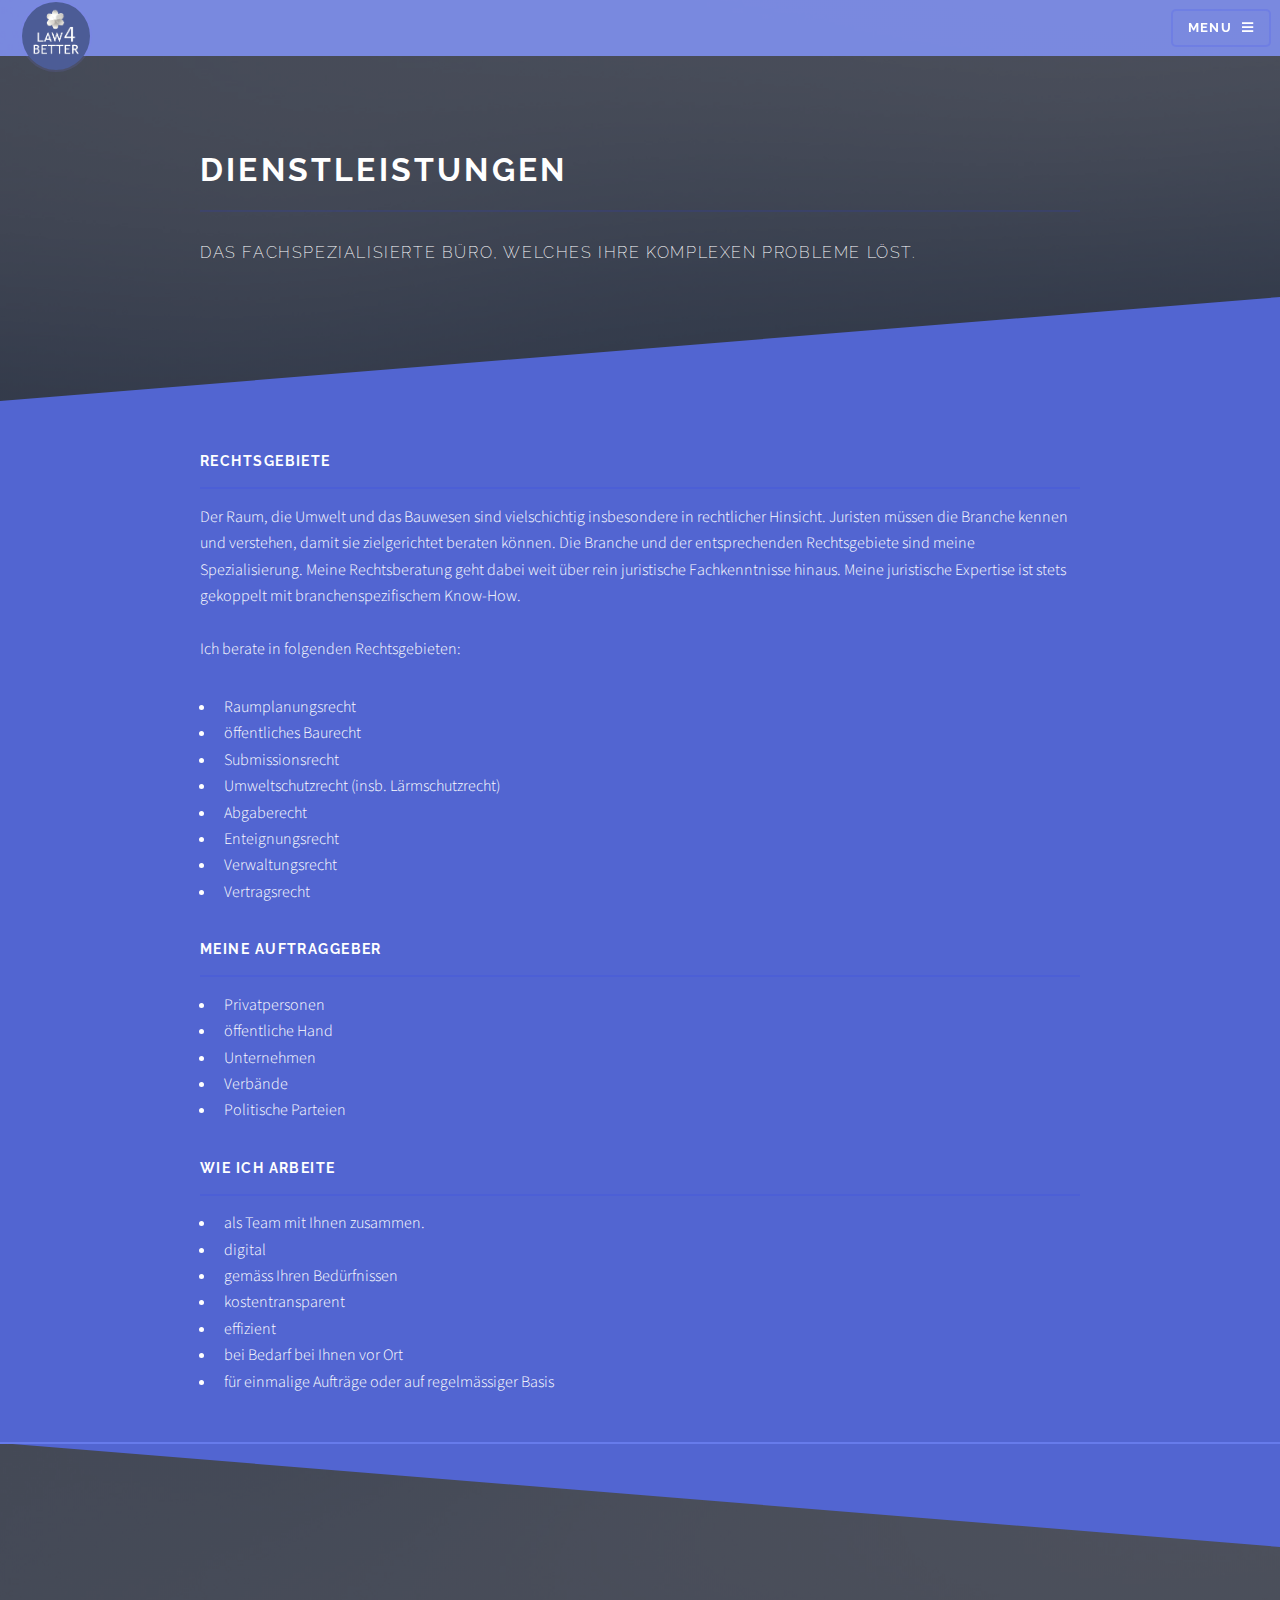
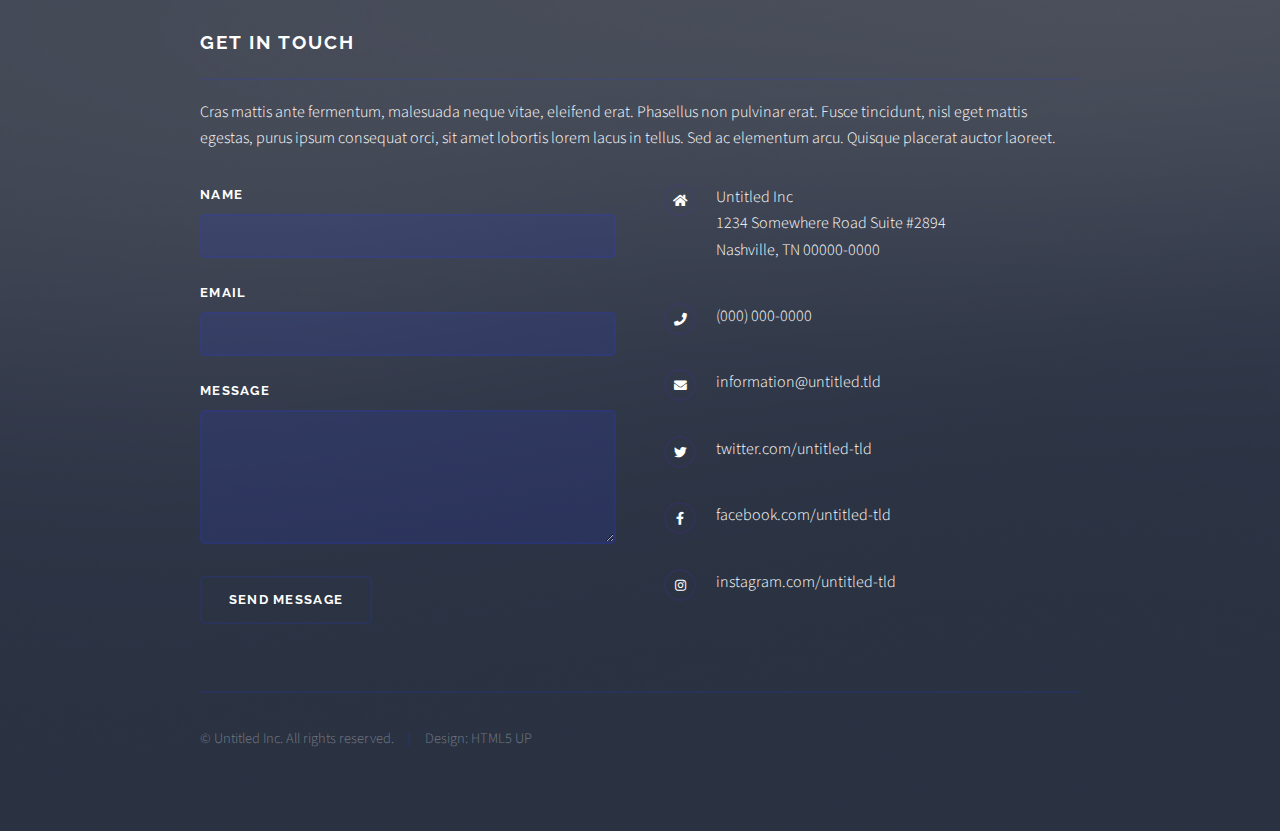
==== dienstleistungen.html @ 0ca08734 "test" ====
<!DOCTYPE HTML>
<!--
	Solid State by HTML5 UP
	html5up.net | @ajlkn
	Free for personal and commercial use under the CCA 3.0 license (html5up.net/license)
-->
<html>
	<head>
		<title>Dienstleistungen</title>
		<meta charset="utf-8" />
		<meta name="viewport" content="width=device-width, initial-scale=1, user-scalable=no" />
		<link rel="stylesheet" href="assets/css/main.css" />
		<noscript><link rel="stylesheet" href="assets/css/noscript.css" /></noscript>
	</head>
	<body class="is-preload">

		<!-- Page Wrapper -->
			<div id="page-wrapper">

				<!-- Header -->
					<header id="header">
						<div class="inner">
							<a href="index.html" class="logo">
							<span class="logo"> <img class="logo__img" src="images/better_logo.png" alt="this is your image"><span/>
							</a>
						</div>
				
						<nav>
							<a href="#menu">Menu</a>
						</nav>
					</header>

				<!-- Menu -->
					<nav id="menu">
						<div class="inner">
							<h2>Menu</h2>
							<ul class="links">
								<li><a href="index.html">Home</a></li>
								<li><a href="dienstleistungen.html">Dienstleistungen</a></li>
								<li><a href="uebermich.html">Über mich</a></li>
								<li><a href="kontakt.html">Kontakt</a></li>
							</ul>
							<a href="#" class="close">Close</a>
						</div>
					</nav>

				<!-- Wrapper -->
					<section id="wrapper">
						<header>
							<div class="inner">
								<h2>Dienstleistungen</h2>
								<p>Das fachspezialisierte Büro, welches Ihre komplexen Probleme löst.</p>
							</div>
						</header>

						<!-- Content -->
							<div class="wrapper">
								<div class="inner">

									<h3 class="major">Rechtsgebiete</h3>
									<p>Der Raum, die Umwelt und das Bauwesen sind vielschichtig insbesondere in rechtlicher Hinsicht. Juristen müssen die Branche kennen und verstehen, damit sie zielgerichtet beraten können. Die Branche und der entsprechenden Rechtsgebiete sind meine Spezialisierung. Meine Rechtsberatung geht dabei weit über rein juristische Fachkenntnisse hinaus. Meine juristische Expertise ist stets gekoppelt mit branchenspezifischem Know-How. 
										<br /><br />Ich berate in folgenden Rechtsgebieten:
									<ul>
										<li>Raumplanungsrecht</li>
										<li>öffentliches Baurecht</li>
										<li>Submissionsrecht</li>
										<li>Umweltschutzrecht (insb. Lärmschutzrecht)</li>
										<li>Abgaberecht</li>
										<li>Enteignungsrecht</li>
										<li>Verwaltungsrecht</li>
										<li>Vertragsrecht</li>
									</ul>
									<h3 class="major">Meine Auftraggeber</h3>
									<ul>
										<li>Privatpersonen</li>
										<li>öffentliche Hand</li>
										<li>Unternehmen</li>
										<li>Verbände</li>
										<li>Politische Parteien</li>
									</ul>
									<h3 class="major">Wie ich arbeite</h3>
									
									<ul>
										<li>als Team mit Ihnen zusammen.</li>
										<li>digital</li>
										<li>gemäss Ihren Bedürfnissen</li>
										<li>kostentransparent</li>
										<li>effizient</li>
										<li>bei Bedarf bei Ihnen vor Ort</li>
										<li>für einmalige Aufträge oder auf regelmässiger Basis</li>
									</ul>
									

								</div>
							</div>

					</section>

				<!-- Footer -->
					<section id="footer">
						<div class="inner">
							<h2 class="major">Get in touch</h2>
							<p>Cras mattis ante fermentum, malesuada neque vitae, eleifend erat. Phasellus non pulvinar erat. Fusce tincidunt, nisl eget mattis egestas, purus ipsum consequat orci, sit amet lobortis lorem lacus in tellus. Sed ac elementum arcu. Quisque placerat auctor laoreet.</p>
							<form method="post" action="#">
								<div class="fields">
									<div class="field">
										<label for="name">Name</label>
										<input type="text" name="name" id="name" />
									</div>
									<div class="field">
										<label for="email">Email</label>
										<input type="email" name="email" id="email" />
									</div>
									<div class="field">
										<label for="message">Message</label>
										<textarea name="message" id="message" rows="4"></textarea>
									</div>
								</div>
								<ul class="actions">
									<li><input type="submit" value="Send Message" /></li>
								</ul>
							</form>
							<ul class="contact">
								<li class="icon solid fa-home">
									Untitled Inc<br />
									1234 Somewhere Road Suite #2894<br />
									Nashville, TN 00000-0000
								</li>
								<li class="icon solid fa-phone">(000) 000-0000</li>
								<li class="icon solid fa-envelope"><a href="#">information@untitled.tld</a></li>
								<li class="icon brands fa-twitter"><a href="#">twitter.com/untitled-tld</a></li>
								<li class="icon brands fa-facebook-f"><a href="#">facebook.com/untitled-tld</a></li>
								<li class="icon brands fa-instagram"><a href="#">instagram.com/untitled-tld</a></li>
							</ul>
							<ul class="copyright">
								<li>&copy; Untitled Inc. All rights reserved.</li><li>Design: <a href="http://html5up.net">HTML5 UP</a></li>
							</ul>
						</div>
					</section>

			</div>

		<!-- Scripts -->
			<script src="assets/js/jquery.min.js"></script>
			<script src="assets/js/jquery.scrollex.min.js"></script>
			<script src="assets/js/browser.min.js"></script>
			<script src="assets/js/breakpoints.min.js"></script>
			<script src="assets/js/util.js"></script>
			<script src="assets/js/main.js"></script>

	</body>
</html>
---- assets/css/main.css ----
@import url(fontawesome-all.min.css);
@import url("https://fonts.googleapis.com/css?family=Raleway:200,700|Source+Sans+Pro:300,600,300italic,600italic");

/*
	Solid State by HTML5 UP
	html5up.net | @ajlkn
	Free for personal and commercial use under the CCA 3.0 license (html5up.net/license)
*/

html, body, div, span, applet, object,
iframe, h1, h2, h3, h4, h5, h6, p, blockquote,
pre, a, abbr, acronym, address, big, cite,
code, del, dfn, em, img, ins, kbd, q, s, samp,
small, strike, strong, sub, sup, tt, var, b,
u, i, center, dl, dt, dd, ol, ul, li, fieldset,
form, label, legend, table, caption, tbody,
tfoot, thead, tr, th, td, article, aside,
canvas, details, embed, figure, figcaption,
footer, header, hgroup, menu, nav, output, ruby,
section, summary, time, mark, audio, video {
	margin: 0;
	padding: 0;
	border: 0;
	font-size: 100%;
	font: inherit;
	vertical-align: baseline;}

article, aside, details, figcaption, figure,
footer, header, hgroup, menu, nav, section {
	display: block;}

body {
	line-height: 1;
}

ol, ul {
	list-style: none;
}

blockquote, q {
	quotes: none;
}

	blockquote:before, blockquote:after, q:before, q:after {
		content: '';
		content: none;
	}

table {
	border-collapse: collapse;
	border-spacing: 0;
}

body {
	-webkit-text-size-adjust: none;
}

mark {
	background-color: transparent;
	color: inherit;
}

input::-moz-focus-inner {
	border: 0;
	padding: 0;
}

input, select, textarea {
	-moz-appearance: none;
	-webkit-appearance: none;
	-ms-appearance: none;
	appearance: none;
}

/* Basic */

	@-ms-viewport {
		width: device-width;
	}

	body {
		-ms-overflow-style: scrollbar;
	}

	@media screen and (max-width: 480px) {

		html, body {
			min-width: 320px;
		}

	}

	html {
		box-sizing: border-box;
	}

	*, *:before, *:after {
		box-sizing: inherit;
	}

	body {
		background-color: #677beb;
		background-image: linear-gradient(to top, rgba(115, 134, 241, 0.8), rgba(132, 148, 241, 0.8)), url("../../images/background1.jpg");
		background-size: auto,
 cover;
		background-attachment: fixed,
 fixed;
		background-position: center,
 center;
	}

		body.is-preload *, body.is-preload *:before, body.is-preload *:after {
			-moz-animation: none !important;
			-webkit-animation: none !important;
			-ms-animation: none !important;
			animation: none !important;
			-moz-transition: none !important;
			-webkit-transition: none !important;
			-ms-transition: none !important;
			transition: none !important;
		}

/* Type */

	body, input, select, textarea {
		color: #ffffff;
		font-family: "Source Sans Pro", Helvetica, sans-serif;
		font-size: 16.5pt;
		font-weight: 300;
		line-height: 1.65;
	}

		@media screen and (max-width: 1680px) {

			body, input, select, textarea {
				font-size: 13pt;
			}

		}

		@media screen and (max-width: 1280px) {

			body, input, select, textarea {
				font-size: 12pt;
			}

		}

		@media screen and (max-width: 980px) {

			body, input, select, textarea {
				font-size: 12pt;
			}

		}

		@media screen and (max-width: 736px) {

			body, input, select, textarea {
				font-size: 12pt;
			}

		}

		@media screen and (max-width: 480px) {

			body, input, select, textarea {
				font-size: 12pt;
			}

		}

	a {
		-moz-transition: color 0.2s ease-in-out, border-bottom-color 0.2s ease-in-out;
		-webkit-transition: color 0.2s ease-in-out, border-bottom-color 0.2s ease-in-out;
		-ms-transition: color 0.2s ease-in-out, border-bottom-color 0.2s ease-in-out;
		transition: color 0.2s ease-in-out, border-bottom-color 0.2s ease-in-out;
		border-bottom: dotted 1px (rgba(155, 161, 245, 0.125));
		color: #ffffff;
		text-decoration: none;
	}

		a:hover {
			border-bottom-color: transparent;
			color: #ffffff !important;
		}

		a.special:not(.button) {
			text-decoration: none;
			border-bottom: 0;
			display: block;
			font-family: Raleway, Helvetica, sans-serif;
			font-size: 0.8em;
			font-weight: 700;
			letter-spacing: 0.1em;
			margin: 0 0 2em 0;
			text-transform: uppercase;
		}

			a.special:not(.button):before {
				-moz-osx-font-smoothing: grayscale;
				-webkit-font-smoothing: antialiased;
				display: inline-block;
				font-style: normal;
				font-variant: normal;
				text-rendering: auto;
				line-height: 1;
				text-transform: none !important;
				font-family: 'Font Awesome 5 Free';
				font-weight: 900;
			}

			a.special:not(.button):before {
				-moz-transition: background-color 0.2s ease-in-out;
				-webkit-transition: background-color 0.2s ease-in-out;
				-ms-transition: background-color 0.2s ease-in-out;
				transition: background-color 0.2s ease-in-out;
				border-radius: 100%;
				border: solid 2px rgba(37, 52, 253, 0.125);
				content: '\f105';
				display: inline-block;
				font-size: 1.25em;
				height: 2em;
				line-height: 1.75em;
				margin-right: 0.85em;
				text-align: center;
				text-indent: 0.15em;
				vertical-align: middle;
				width: 2em;
			}

			a.special:not(.button):hover:before {
				background-color: rgba(37, 52, 253, 0.125);
			}

			a.special:not(.button):active:before {
				background-color: rgba(255, 255, 255, 0.075);
			}

	strong, b {
		color: #ffffff;
		font-weight: 600;
	}

	em, i {
		font-style: italic;
	}

	p {
		margin: 0 0 2em 0;
	}

	h1, h2, h3, h4, h5, h6 {
		color: #ffffff;
		font-family: Raleway, Helvetica, sans-serif;
		font-weight: 700;
		letter-spacing: 0.1em;
		margin: 0 0 1em 0;
		text-transform: uppercase;
	}

		h1 a, h2 a, h3 a, h4 a, h5 a, h6 a {
			color: inherit;
			text-decoration: none;
			border-bottom: 0;
		}

		h1 span, h2 span, h3 span, h4 span, h5 span, h6 span {
			font-weight: 200;
		}

		h1.major, h2.major, h3.major, h4.major, h5.major, h6.major {
			padding-bottom: 1em;
			border-bottom: solid 2px rgba(37, 52, 253, 0.125);
		}

	h2 {
		font-size: 1.2em;
	}

	h3 {
		font-size: 0.9em;
	}

	h4 {
		font-size: 0.7em;
	}

	h5 {
		font-size: 0.7em;
	}

	h6 {
		font-size: 0.7em;
	}

	@media screen and (max-width: 736px) {

		h2 {
			font-size: 1em;
		}

		h3 {
			font-size: 0.8em;
		}

	}

	sub {
		font-size: 0.8em;
		position: relative;
		top: 0.5em;
	}

	sup {
		font-size: 0.8em;
		position: relative;
		top: -0.5em;
	}

	blockquote {
		border-left: solid 4px rgba(37, 52, 253, 0.125);
		font-style: italic;
		margin: 0 0 2em 0;
		padding: 0.5em 0 0.5em 2em;
	}

	code {
		background: rgba(37, 52, 253, 0.125);
		border-radius: 5px;
		border: solid 2px rgba(37, 52, 253, 0.125);
		font-family: "Courier New", monospace;
		font-size: 0.9em;
		margin: 0 0.25em;
		padding: 0.25em 0.65em;
	}

	pre {
		-webkit-overflow-scrolling: touch;
		font-family: "Courier New", monospace;
		font-size: 0.9em;
		margin: 0 0 2em 0;
	}

		pre code {
			display: block;
			line-height: 1.75em;
			padding: 1em 1.5em;
			overflow-x: auto;
		}

	hr {
		border: 0;
		border-bottom: solid 2px rgba(37, 52, 253, 0.125);
		margin: 2.5em 0;
	}

		hr.major {
			margin: 4em 0;
		}

	.align-left {
		text-align: left;
	}

	.align-center {
		text-align: center;
	}

	.align-right {
		text-align: right;
	}

/* Row */

	.row {
		display: flex;
		flex-wrap: wrap;
		box-sizing: border-box;
		align-items: stretch;
	}

		.row > * {
			box-sizing: border-box;
		}

		.row.gtr-uniform > * > :last-child {
			margin-bottom: 0;
		}

		.row.aln-left {
			justify-content: flex-start;
		}

		.row.aln-center {
			justify-content: center;
		}

		.row.aln-right {
			justify-content: flex-end;
		}

		.row.aln-top {
			align-items: flex-start;
		}

		.row.aln-middle {
			align-items: center;
		}

		.row.aln-bottom {
			align-items: flex-end;
		}

		.row > .imp {
			order: -1;
		}

		.row > .col-1 {
			width: 8.33333%;
		}

		.row > .off-1 {
			margin-left: 8.33333%;
		}

		.row > .col-2 {
			width: 16.66667%;
		}

		.row > .off-2 {
			margin-left: 16.66667%;
		}

		.row > .col-3 {
			width: 25%;
		}

		.row > .off-3 {
			margin-left: 25%;
		}

		.row > .col-4 {
			width: 33.33333%;
		}

		.row > .off-4 {
			margin-left: 33.33333%;
		}

		.row > .col-5 {
			width: 41.66667%;
		}

		.row > .off-5 {
			margin-left: 41.66667%;
		}

		.row > .col-6 {
			width: 50%;
		}

		.row > .off-6 {
			margin-left: 50%;
		}

		.row > .col-7 {
			width: 58.33333%;
		}

		.row > .off-7 {
			margin-left: 58.33333%;
		}

		.row > .col-8 {
			width: 66.66667%;
		}

		.row > .off-8 {
			margin-left: 66.66667%;
		}

		.row > .col-9 {
			width: 75%;
		}

		.row > .off-9 {
			margin-left: 75%;
		}

		.row > .col-10 {
			width: 83.33333%;
		}

		.row > .off-10 {
			margin-left: 83.33333%;
		}

		.row > .col-11 {
			width: 91.66667%;
		}

		.row > .off-11 {
			margin-left: 91.66667%;
		}

		.row > .col-12 {
			width: 100%;
		}

		.row > .off-12 {
			margin-left: 100%;
		}

		.row.gtr-0 {
			margin-top: 0;
			margin-left: 0em;
		}

			.row.gtr-0 > * {
				padding: 0 0 0 0em;
			}

			.row.gtr-0.gtr-uniform {
				margin-top: 0em;
			}

				.row.gtr-0.gtr-uniform > * {
					padding-top: 0em;
				}

		.row.gtr-25 {
			margin-top: 0;
			margin-left: -0.4375em;
		}

			.row.gtr-25 > * {
				padding: 0 0 0 0.4375em;
			}

			.row.gtr-25.gtr-uniform {
				margin-top: -0.4375em;
			}

				.row.gtr-25.gtr-uniform > * {
					padding-top: 0.4375em;
				}

		.row.gtr-50 {
			margin-top: 0;
			margin-left: -0.875em;
		}

			.row.gtr-50 > * {
				padding: 0 0 0 0.875em;
			}

			.row.gtr-50.gtr-uniform {
				margin-top: -0.875em;
			}

				.row.gtr-50.gtr-uniform > * {
					padding-top: 0.875em;
				}

		.row {
			margin-top: 0;
			margin-left: -1.75em;
		}

			.row > * {
				padding: 0 0 0 1.75em;
			}

			.row.gtr-uniform {
				margin-top: -1.75em;
			}

				.row.gtr-uniform > * {
					padding-top: 1.75em;
				}

		.row.gtr-150 {
			margin-top: 0;
			margin-left: -2.625em;
		}

			.row.gtr-150 > * {
				padding: 0 0 0 2.625em;
			}

			.row.gtr-150.gtr-uniform {
				margin-top: -2.625em;
			}

				.row.gtr-150.gtr-uniform > * {
					padding-top: 2.625em;
				}

		.row.gtr-200 {
			margin-top: 0;
			margin-left: -3.5em;
		}

			.row.gtr-200 > * {
				padding: 0 0 0 3.5em;
			}

			.row.gtr-200.gtr-uniform {
				margin-top: -3.5em;
			}

				.row.gtr-200.gtr-uniform > * {
					padding-top: 3.5em;
				}

		@media screen and (max-width: 1680px) {

			.row {
				display: flex;
				flex-wrap: wrap;
				box-sizing: border-box;
				align-items: stretch;
			}

				.row > * {
					box-sizing: border-box;
				}

				.row.gtr-uniform > * > :last-child {
					margin-bottom: 0;
				}

				.row.aln-left {
					justify-content: flex-start;
				}

				.row.aln-center {
					justify-content: center;
				}

				.row.aln-right {
					justify-content: flex-end;
				}

				.row.aln-top {
					align-items: flex-start;
				}

				.row.aln-middle {
					align-items: center;
				}

				.row.aln-bottom {
					align-items: flex-end;
				}

				.row > .imp-xlarge {
					order: -1;
				}

				.row > .col-1-xlarge {
					width: 8.33333%;
				}

				.row > .off-1-xlarge {
					margin-left: 8.33333%;
				}

				.row > .col-2-xlarge {
					width: 16.66667%;
				}

				.row > .off-2-xlarge {
					margin-left: 16.66667%;
				}

				.row > .col-3-xlarge {
					width: 25%;
				}

				.row > .off-3-xlarge {
					margin-left: 25%;
				}

				.row > .col-4-xlarge {
					width: 33.33333%;
				}

				.row > .off-4-xlarge {
					margin-left: 33.33333%;
				}

				.row > .col-5-xlarge {
					width: 41.66667%;
				}

				.row > .off-5-xlarge {
					margin-left: 41.66667%;
				}

				.row > .col-6-xlarge {
					width: 50%;
				}

				.row > .off-6-xlarge {
					margin-left: 50%;
				}

				.row > .col-7-xlarge {
					width: 58.33333%;
				}

				.row > .off-7-xlarge {
					margin-left: 58.33333%;
				}

				.row > .col-8-xlarge {
					width: 66.66667%;
				}

				.row > .off-8-xlarge {
					margin-left: 66.66667%;
				}

				.row > .col-9-xlarge {
					width: 75%;
				}

				.row > .off-9-xlarge {
					margin-left: 75%;
				}

				.row > .col-10-xlarge {
					width: 83.33333%;
				}

				.row > .off-10-xlarge {
					margin-left: 83.33333%;
				}

				.row > .col-11-xlarge {
					width: 91.66667%;
				}

				.row > .off-11-xlarge {
					margin-left: 91.66667%;
				}

				.row > .col-12-xlarge {
					width: 100%;
				}

				.row > .off-12-xlarge {
					margin-left: 100%;
				}

				.row.gtr-0 {
					margin-top: 0;
					margin-left: 0em;
				}

					.row.gtr-0 > * {
						padding: 0 0 0 0em;
					}

					.row.gtr-0.gtr-uniform {
						margin-top: 0em;
					}

						.row.gtr-0.gtr-uniform > * {
							padding-top: 0em;
						}

				.row.gtr-25 {
					margin-top: 0;
					margin-left: -0.4375em;
				}

					.row.gtr-25 > * {
						padding: 0 0 0 0.4375em;
					}

					.row.gtr-25.gtr-uniform {
						margin-top: -0.4375em;
					}

						.row.gtr-25.gtr-uniform > * {
							padding-top: 0.4375em;
						}

				.row.gtr-50 {
					margin-top: 0;
					margin-left: -0.875em;
				}

					.row.gtr-50 > * {
						padding: 0 0 0 0.875em;
					}

					.row.gtr-50.gtr-uniform {
						margin-top: -0.875em;
					}

						.row.gtr-50.gtr-uniform > * {
							padding-top: 0.875em;
						}

				.row {
					margin-top: 0;
					margin-left: -1.75em;
				}

					.row > * {
						padding: 0 0 0 1.75em;
					}

					.row.gtr-uniform {
						margin-top: -1.75em;
					}

						.row.gtr-uniform > * {
							padding-top: 1.75em;
						}

				.row.gtr-150 {
					margin-top: 0;
					margin-left: -2.625em;
				}

					.row.gtr-150 > * {
						padding: 0 0 0 2.625em;
					}

					.row.gtr-150.gtr-uniform {
						margin-top: -2.625em;
					}

						.row.gtr-150.gtr-uniform > * {
							padding-top: 2.625em;
						}

				.row.gtr-200 {
					margin-top: 0;
					margin-left: -3.5em;
				}

					.row.gtr-200 > * {
						padding: 0 0 0 3.5em;
					}

					.row.gtr-200.gtr-uniform {
						margin-top: -3.5em;
					}

						.row.gtr-200.gtr-uniform > * {
							padding-top: 3.5em;
						}

		}

		@media screen and (max-width: 1280px) {

			.row {
				display: flex;
				flex-wrap: wrap;
				box-sizing: border-box;
				align-items: stretch;
			}

				.row > * {
					box-sizing: border-box;
				}

				.row.gtr-uniform > * > :last-child {
					margin-bottom: 0;
				}

				.row.aln-left {
					justify-content: flex-start;
				}

				.row.aln-center {
					justify-content: center;
				}

				.row.aln-right {
					justify-content: flex-end;
				}

				.row.aln-top {
					align-items: flex-start;
				}

				.row.aln-middle {
					align-items: center;
				}

				.row.aln-bottom {
					align-items: flex-end;
				}

				.row > .imp-large {
					order: -1;
				}

				.row > .col-1-large {
					width: 8.33333%;
				}

				.row > .off-1-large {
					margin-left: 8.33333%;
				}

				.row > .col-2-large {
					width: 16.66667%;
				}

				.row > .off-2-large {
					margin-left: 16.66667%;
				}

				.row > .col-3-large {
					width: 25%;
				}

				.row > .off-3-large {
					margin-left: 25%;
				}

				.row > .col-4-large {
					width: 33.33333%;
				}

				.row > .off-4-large {
					margin-left: 33.33333%;
				}

				.row > .col-5-large {
					width: 41.66667%;
				}

				.row > .off-5-large {
					margin-left: 41.66667%;
				}

				.row > .col-6-large {
					width: 50%;
				}

				.row > .off-6-large {
					margin-left: 50%;
				}

				.row > .col-7-large {
					width: 58.33333%;
				}

				.row > .off-7-large {
					margin-left: 58.33333%;
				}

				.row > .col-8-large {
					width: 66.66667%;
				}

				.row > .off-8-large {
					margin-left: 66.66667%;
				}

				.row > .col-9-large {
					width: 75%;
				}

				.row > .off-9-large {
					margin-left: 75%;
				}

				.row > .col-10-large {
					width: 83.33333%;
				}

				.row > .off-10-large {
					margin-left: 83.33333%;
				}

				.row > .col-11-large {
					width: 91.66667%;
				}

				.row > .off-11-large {
					margin-left: 91.66667%;
				}

				.row > .col-12-large {
					width: 100%;
				}

				.row > .off-12-large {
					margin-left: 100%;
				}

				.row.gtr-0 {
					margin-top: 0;
					margin-left: 0em;
				}

					.row.gtr-0 > * {
						padding: 0 0 0 0em;
					}

					.row.gtr-0.gtr-uniform {
						margin-top: 0em;
					}

						.row.gtr-0.gtr-uniform > * {
							padding-top: 0em;
						}

				.row.gtr-25 {
					margin-top: 0;
					margin-left: -0.4375em;
				}

					.row.gtr-25 > * {
						padding: 0 0 0 0.4375em;
					}

					.row.gtr-25.gtr-uniform {
						margin-top: -0.4375em;
					}

						.row.gtr-25.gtr-uniform > * {
							padding-top: 0.4375em;
						}

				.row.gtr-50 {
					margin-top: 0;
					margin-left: -0.875em;
				}

					.row.gtr-50 > * {
						padding: 0 0 0 0.875em;
					}

					.row.gtr-50.gtr-uniform {
						margin-top: -0.875em;
					}

						.row.gtr-50.gtr-uniform > * {
							padding-top: 0.875em;
						}

				.row {
					margin-top: 0;
					margin-left: -1.75em;
				}

					.row > * {
						padding: 0 0 0 1.75em;
					}

					.row.gtr-uniform {
						margin-top: -1.75em;
					}

						.row.gtr-uniform > * {
							padding-top: 1.75em;
						}

				.row.gtr-150 {
					margin-top: 0;
					margin-left: -2.625em;
				}

					.row.gtr-150 > * {
						padding: 0 0 0 2.625em;
					}

					.row.gtr-150.gtr-uniform {
						margin-top: -2.625em;
					}

						.row.gtr-150.gtr-uniform > * {
							padding-top: 2.625em;
						}

				.row.gtr-200 {
					margin-top: 0;
					margin-left: -3.5em;
				}

					.row.gtr-200 > * {
						padding: 0 0 0 3.5em;
					}

					.row.gtr-200.gtr-uniform {
						margin-top: -3.5em;
					}

						.row.gtr-200.gtr-uniform > * {
							padding-top: 3.5em;
						}

		}

		@media screen and (max-width: 980px) {

			.row {
				display: flex;
				flex-wrap: wrap;
				box-sizing: border-box;
				align-items: stretch;
			}

				.row > * {
					box-sizing: border-box;
				}

				.row.gtr-uniform > * > :last-child {
					margin-bottom: 0;
				}

				.row.aln-left {
					justify-content: flex-start;
				}

				.row.aln-center {
					justify-content: center;
				}

				.row.aln-right {
					justify-content: flex-end;
				}

				.row.aln-top {
					align-items: flex-start;
				}

				.row.aln-middle {
					align-items: center;
				}

				.row.aln-bottom {
					align-items: flex-end;
				}

				.row > .imp-medium {
					order: -1;
				}

				.row > .col-1-medium {
					width: 8.33333%;
				}

				.row > .off-1-medium {
					margin-left: 8.33333%;
				}

				.row > .col-2-medium {
					width: 16.66667%;
				}

				.row > .off-2-medium {
					margin-left: 16.66667%;
				}

				.row > .col-3-medium {
					width: 25%;
				}

				.row > .off-3-medium {
					margin-left: 25%;
				}

				.row > .col-4-medium {
					width: 33.33333%;
				}

				.row > .off-4-medium {
					margin-left: 33.33333%;
				}

				.row > .col-5-medium {
					width: 41.66667%;
				}

				.row > .off-5-medium {
					margin-left: 41.66667%;
				}

				.row > .col-6-medium {
					width: 50%;
				}

				.row > .off-6-medium {
					margin-left: 50%;
				}

				.row > .col-7-medium {
					width: 58.33333%;
				}

				.row > .off-7-medium {
					margin-left: 58.33333%;
				}

				.row > .col-8-medium {
					width: 66.66667%;
				}

				.row > .off-8-medium {
					margin-left: 66.66667%;
				}

				.row > .col-9-medium {
					width: 75%;
				}

				.row > .off-9-medium {
					margin-left: 75%;
				}

				.row > .col-10-medium {
					width: 83.33333%;
				}

				.row > .off-10-medium {
					margin-left: 83.33333%;
				}

				.row > .col-11-medium {
					width: 91.66667%;
				}

				.row > .off-11-medium {
					margin-left: 91.66667%;
				}

				.row > .col-12-medium {
					width: 100%;
				}

				.row > .off-12-medium {
					margin-left: 100%;
				}

				.row.gtr-0 {
					margin-top: 0;
					margin-left: 0em;
				}

					.row.gtr-0 > * {
						padding: 0 0 0 0em;
					}

					.row.gtr-0.gtr-uniform {
						margin-top: 0em;
					}

						.row.gtr-0.gtr-uniform > * {
							padding-top: 0em;
						}

				.row.gtr-25 {
					margin-top: 0;
					margin-left: -0.4375em;
				}

					.row.gtr-25 > * {
						padding: 0 0 0 0.4375em;
					}

					.row.gtr-25.gtr-uniform {
						margin-top: -0.4375em;
					}

						.row.gtr-25.gtr-uniform > * {
							padding-top: 0.4375em;
						}

				.row.gtr-50 {
					margin-top: 0;
					margin-left: -0.875em;
				}

					.row.gtr-50 > * {
						padding: 0 0 0 0.875em;
					}

					.row.gtr-50.gtr-uniform {
						margin-top: -0.875em;
					}

						.row.gtr-50.gtr-uniform > * {
							padding-top: 0.875em;
						}

				.row {
					margin-top: 0;
					margin-left: -1.75em;
				}

					.row > * {
						padding: 0 0 0 1.75em;
					}

					.row.gtr-uniform {
						margin-top: -1.75em;
					}

						.row.gtr-uniform > * {
							padding-top: 1.75em;
						}

				.row.gtr-150 {
					margin-top: 0;
					margin-left: -2.625em;
				}

					.row.gtr-150 > * {
						padding: 0 0 0 2.625em;
					}

					.row.gtr-150.gtr-uniform {
						margin-top: -2.625em;
					}

						.row.gtr-150.gtr-uniform > * {
							padding-top: 2.625em;
						}

				.row.gtr-200 {
					margin-top: 0;
					margin-left: -3.5em;
				}

					.row.gtr-200 > * {
						padding: 0 0 0 3.5em;
					}

					.row.gtr-200.gtr-uniform {
						margin-top: -3.5em;
					}

						.row.gtr-200.gtr-uniform > * {
							padding-top: 3.5em;
						}

		}

		@media screen and (max-width: 736px) {

			.row {
				display: flex;
				flex-wrap: wrap;
				box-sizing: border-box;
				align-items: stretch;
			}

				.row > * {
					box-sizing: border-box;
				}

				.row.gtr-uniform > * > :last-child {
					margin-bottom: 0;
				}

				.row.aln-left {
					justify-content: flex-start;
				}

				.row.aln-center {
					justify-content: center;
				}

				.row.aln-right {
					justify-content: flex-end;
				}

				.row.aln-top {
					align-items: flex-start;
				}

				.row.aln-middle {
					align-items: center;
				}

				.row.aln-bottom {
					align-items: flex-end;
				}

				.row > .imp-small {
					order: -1;
				}

				.row > .col-1-small {
					width: 8.33333%;
				}

				.row > .off-1-small {
					margin-left: 8.33333%;
				}

				.row > .col-2-small {
					width: 16.66667%;
				}

				.row > .off-2-small {
					margin-left: 16.66667%;
				}

				.row > .col-3-small {
					width: 25%;
				}

				.row > .off-3-small {
					margin-left: 25%;
				}

				.row > .col-4-small {
					width: 33.33333%;
				}

				.row > .off-4-small {
					margin-left: 33.33333%;
				}

				.row > .col-5-small {
					width: 41.66667%;
				}

				.row > .off-5-small {
					margin-left: 41.66667%;
				}

				.row > .col-6-small {
					width: 50%;
				}

				.row > .off-6-small {
					margin-left: 50%;
				}

				.row > .col-7-small {
					width: 58.33333%;
				}

				.row > .off-7-small {
					margin-left: 58.33333%;
				}

				.row > .col-8-small {
					width: 66.66667%;
				}

				.row > .off-8-small {
					margin-left: 66.66667%;
				}

				.row > .col-9-small {
					width: 75%;
				}

				.row > .off-9-small {
					margin-left: 75%;
				}

				.row > .col-10-small {
					width: 83.33333%;
				}

				.row > .off-10-small {
					margin-left: 83.33333%;
				}

				.row > .col-11-small {
					width: 91.66667%;
				}

				.row > .off-11-small {
					margin-left: 91.66667%;
				}

				.row > .col-12-small {
					width: 100%;
				}

				.row > .off-12-small {
					margin-left: 100%;
				}

				.row.gtr-0 {
					margin-top: 0;
					margin-left: 0em;
				}

					.row.gtr-0 > * {
						padding: 0 0 0 0em;
					}

					.row.gtr-0.gtr-uniform {
						margin-top: 0em;
					}

						.row.gtr-0.gtr-uniform > * {
							padding-top: 0em;
						}

				.row.gtr-25 {
					margin-top: 0;
					margin-left: -0.3125em;
				}

					.row.gtr-25 > * {
						padding: 0 0 0 0.3125em;
					}

					.row.gtr-25.gtr-uniform {
						margin-top: -0.3125em;
					}

						.row.gtr-25.gtr-uniform > * {
							padding-top: 0.3125em;
						}

				.row.gtr-50 {
					margin-top: 0;
					margin-left: -0.625em;
				}

					.row.gtr-50 > * {
						padding: 0 0 0 0.625em;
					}

					.row.gtr-50.gtr-uniform {
						margin-top: -0.625em;
					}

						.row.gtr-50.gtr-uniform > * {
							padding-top: 0.625em;
						}

				.row {
					margin-top: 0;
					margin-left: -1.25em;
				}

					.row > * {
						padding: 0 0 0 1.25em;
					}

					.row.gtr-uniform {
						margin-top: -1.25em;
					}

						.row.gtr-uniform > * {
							padding-top: 1.25em;
						}

				.row.gtr-150 {
					margin-top: 0;
					margin-left: -1.875em;
				}

					.row.gtr-150 > * {
						padding: 0 0 0 1.875em;
					}

					.row.gtr-150.gtr-uniform {
						margin-top: -1.875em;
					}

						.row.gtr-150.gtr-uniform > * {
							padding-top: 1.875em;
						}

				.row.gtr-200 {
					margin-top: 0;
					margin-left: -2.5em;
				}

					.row.gtr-200 > * {
						padding: 0 0 0 2.5em;
					}

					.row.gtr-200.gtr-uniform {
						margin-top: -2.5em;
					}

						.row.gtr-200.gtr-uniform > * {
							padding-top: 2.5em;
						}

		}

		@media screen and (max-width: 480px) {

			.row {
				display: flex;
				flex-wrap: wrap;
				box-sizing: border-box;
				align-items: stretch;
			}

				.row > * {
					box-sizing: border-box;
				}

				.row.gtr-uniform > * > :last-child {
					margin-bottom: 0;
				}

				.row.aln-left {
					justify-content: flex-start;
				}

				.row.aln-center {
					justify-content: center;
				}

				.row.aln-right {
					justify-content: flex-end;
				}

				.row.aln-top {
					align-items: flex-start;
				}

				.row.aln-middle {
					align-items: center;
				}

				.row.aln-bottom {
					align-items: flex-end;
				}

				.row > .imp-xsmall {
					order: -1;
				}

				.row > .col-1-xsmall {
					width: 8.33333%;
				}

				.row > .off-1-xsmall {
					margin-left: 8.33333%;
				}

				.row > .col-2-xsmall {
					width: 16.66667%;
				}

				.row > .off-2-xsmall {
					margin-left: 16.66667%;
				}

				.row > .col-3-xsmall {
					width: 25%;
				}

				.row > .off-3-xsmall {
					margin-left: 25%;
				}

				.row > .col-4-xsmall {
					width: 33.33333%;
				}

				.row > .off-4-xsmall {
					margin-left: 33.33333%;
				}

				.row > .col-5-xsmall {
					width: 41.66667%;
				}

				.row > .off-5-xsmall {
					margin-left: 41.66667%;
				}

				.row > .col-6-xsmall {
					width: 50%;
				}

				.row > .off-6-xsmall {
					margin-left: 50%;
				}

				.row > .col-7-xsmall {
					width: 58.33333%;
				}

				.row > .off-7-xsmall {
					margin-left: 58.33333%;
				}

				.row > .col-8-xsmall {
					width: 66.66667%;
				}

				.row > .off-8-xsmall {
					margin-left: 66.66667%;
				}

				.row > .col-9-xsmall {
					width: 75%;
				}

				.row > .off-9-xsmall {
					margin-left: 75%;
				}

				.row > .col-10-xsmall {
					width: 83.33333%;
				}

				.row > .off-10-xsmall {
					margin-left: 83.33333%;
				}

				.row > .col-11-xsmall {
					width: 91.66667%;
				}

				.row > .off-11-xsmall {
					margin-left: 91.66667%;
				}

				.row > .col-12-xsmall {
					width: 100%;
				}

				.row > .off-12-xsmall {
					margin-left: 100%;
				}

				.row.gtr-0 {
					margin-top: 0;
					margin-left: 0em;
				}

					.row.gtr-0 > * {
						padding: 0 0 0 0em;
					}

					.row.gtr-0.gtr-uniform {
						margin-top: 0em;
					}

						.row.gtr-0.gtr-uniform > * {
							padding-top: 0em;
						}

				.row.gtr-25 {
					margin-top: 0;
					margin-left: -0.3125em;
				}

					.row.gtr-25 > * {
						padding: 0 0 0 0.3125em;
					}

					.row.gtr-25.gtr-uniform {
						margin-top: -0.3125em;
					}

						.row.gtr-25.gtr-uniform > * {
							padding-top: 0.3125em;
						}

				.row.gtr-50 {
					margin-top: 0;
					margin-left: -0.625em;
				}

					.row.gtr-50 > * {
						padding: 0 0 0 0.625em;
					}

					.row.gtr-50.gtr-uniform {
						margin-top: -0.625em;
					}

						.row.gtr-50.gtr-uniform > * {
							padding-top: 0.625em;
						}

				.row {
					margin-top: 0;
					margin-left: -1.25em;
				}

					.row > * {
						padding: 0 0 0 1.25em;
					}

					.row.gtr-uniform {
						margin-top: -1.25em;
					}

						.row.gtr-uniform > * {
							padding-top: 1.25em;
						}

				.row.gtr-150 {
					margin-top: 0;
					margin-left: -1.875em;
				}

					.row.gtr-150 > * {
						padding: 0 0 0 1.875em;
					}

					.row.gtr-150.gtr-uniform {
						margin-top: -1.875em;
					}

						.row.gtr-150.gtr-uniform > * {
							padding-top: 1.875em;
						}

				.row.gtr-200 {
					margin-top: 0;
					margin-left: -2.5em;
				}

					.row.gtr-200 > * {
						padding: 0 0 0 2.5em;
					}

					.row.gtr-200.gtr-uniform {
						margin-top: -2.5em;
					}

						.row.gtr-200.gtr-uniform > * {
							padding-top: 2.5em;
						}

		}

		@media screen and (max-width: 360px) {

			.row {
				display: flex;
				flex-wrap: wrap;
				box-sizing: border-box;
				align-items: stretch;
			}

				.row > * {
					box-sizing: border-box;
				}

				.row.gtr-uniform > * > :last-child {
					margin-bottom: 0;
				}

				.row.aln-left {
					justify-content: flex-start;
				}

				.row.aln-center {
					justify-content: center;
				}

				.row.aln-right {
					justify-content: flex-end;
				}

				.row.aln-top {
					align-items: flex-start;
				}

				.row.aln-middle {
					align-items: center;
				}

				.row.aln-bottom {
					align-items: flex-end;
				}

				.row > .imp-xxsmall {
					order: -1;
				}

				.row > .col-1-xxsmall {
					width: 8.33333%;
				}

				.row > .off-1-xxsmall {
					margin-left: 8.33333%;
				}

				.row > .col-2-xxsmall {
					width: 16.66667%;
				}

				.row > .off-2-xxsmall {
					margin-left: 16.66667%;
				}

				.row > .col-3-xxsmall {
					width: 25%;
				}

				.row > .off-3-xxsmall {
					margin-left: 25%;
				}

				.row > .col-4-xxsmall {
					width: 33.33333%;
				}

				.row > .off-4-xxsmall {
					margin-left: 33.33333%;
				}

				.row > .col-5-xxsmall {
					width: 41.66667%;
				}

				.row > .off-5-xxsmall {
					margin-left: 41.66667%;
				}

				.row > .col-6-xxsmall {
					width: 50%;
				}

				.row > .off-6-xxsmall {
					margin-left: 50%;
				}

				.row > .col-7-xxsmall {
					width: 58.33333%;
				}

				.row > .off-7-xxsmall {
					margin-left: 58.33333%;
				}

				.row > .col-8-xxsmall {
					width: 66.66667%;
				}

				.row > .off-8-xxsmall {
					margin-left: 66.66667%;
				}

				.row > .col-9-xxsmall {
					width: 75%;
				}

				.row > .off-9-xxsmall {
					margin-left: 75%;
				}

				.row > .col-10-xxsmall {
					width: 83.33333%;
				}

				.row > .off-10-xxsmall {
					margin-left: 83.33333%;
				}

				.row > .col-11-xxsmall {
					width: 91.66667%;
				}

				.row > .off-11-xxsmall {
					margin-left: 91.66667%;
				}

				.row > .col-12-xxsmall {
					width: 100%;
				}

				.row > .off-12-xxsmall {
					margin-left: 100%;
				}

				.row.gtr-0 {
					margin-top: 0;
					margin-left: 0em;
				}

					.row.gtr-0 > * {
						padding: 0 0 0 0em;
					}

					.row.gtr-0.gtr-uniform {
						margin-top: 0em;
					}

						.row.gtr-0.gtr-uniform > * {
							padding-top: 0em;
						}

				.row.gtr-25 {
					margin-top: 0;
					margin-left: -0.3125em;
				}

					.row.gtr-25 > * {
						padding: 0 0 0 0.3125em;
					}

					.row.gtr-25.gtr-uniform {
						margin-top: -0.3125em;
					}

						.row.gtr-25.gtr-uniform > * {
							padding-top: 0.3125em;
						}

				.row.gtr-50 {
					margin-top: 0;
					margin-left: -0.625em;
				}

					.row.gtr-50 > * {
						padding: 0 0 0 0.625em;
					}

					.row.gtr-50.gtr-uniform {
						margin-top: -0.625em;
					}

						.row.gtr-50.gtr-uniform > * {
							padding-top: 0.625em;
						}

				.row {
					margin-top: 0;
					margin-left: -1.25em;
				}

					.row > * {
						padding: 0 0 0 1.25em;
					}

					.row.gtr-uniform {
						margin-top: -1.25em;
					}

						.row.gtr-uniform > * {
							padding-top: 1.25em;
						}

				.row.gtr-150 {
					margin-top: 0;
					margin-left: -1.875em;
				}

					.row.gtr-150 > * {
						padding: 0 0 0 1.875em;
					}

					.row.gtr-150.gtr-uniform {
						margin-top: -1.875em;
					}

						.row.gtr-150.gtr-uniform > * {
							padding-top: 1.875em;
						}

				.row.gtr-200 {
					margin-top: 0;
					margin-left: -2.5em;
				}

					.row.gtr-200 > * {
						padding: 0 0 0 2.5em;
					}

					.row.gtr-200.gtr-uniform {
						margin-top: -2.5em;
					}

						.row.gtr-200.gtr-uniform > * {
							padding-top: 2.5em;
						}

		}

/* Section/Article */

	section.special, article.special {
		text-align: center;
	}

/* Form */

	form {
		margin: 0 0 2em 0;
	}

		form > :last-child {
			margin-bottom: 0;
		}

		form > .fields {
			display: -moz-flex;
			display: -webkit-flex;
			display: -ms-flex;
			display: flex;
			-moz-flex-wrap: wrap;
			-webkit-flex-wrap: wrap;
			-ms-flex-wrap: wrap;
			flex-wrap: wrap;
			width: calc(100% + 3em);
			margin: -1.5em 0 2em -1.5em;
		}

			form > .fields > .field {
				-moz-flex-grow: 0;
				-webkit-flex-grow: 0;
				-ms-flex-grow: 0;
				flex-grow: 0;
				-moz-flex-shrink: 0;
				-webkit-flex-shrink: 0;
				-ms-flex-shrink: 0;
				flex-shrink: 0;
				padding: 1.5em 0 0 1.5em;
				width: calc(100% - 1.5em);
			}

				form > .fields > .field.half {
					width: calc(50% - 0.75em);
				}

				form > .fields > .field.third {
					width: calc(100%/3 - 0.5em);
				}

				form > .fields > .field.quarter {
					width: calc(25% - 0.375em);
				}

		@media screen and (max-width: 480px) {

			form > .fields {
				width: calc(100% + 3em);
				margin: -1.5em 0 2em -1.5em;
			}

				form > .fields > .field {
					padding: 1.5em 0 0 1.5em;
					width: calc(100% - 1.5em);
				}

					form > .fields > .field.half {
						width: calc(100% - 1.5em);
					}

					form > .fields > .field.third {
						width: calc(100% - 1.5em);
					}

					form > .fields > .field.quarter {
						width: calc(100% - 1.5em);
					}

		}

	label {
		color: #ffffff;
		display: block;
		font-family: Raleway, Helvetica, sans-serif;
		font-size: 0.8em;
		font-weight: 700;
		letter-spacing: 0.1em;
		margin: 0 0 0.7em 0;
		text-transform: uppercase;
	}

	input[type="text"],
	input[type="password"],
	input[type="email"],
	input[type="tel"],
	select,
	textarea {
		-moz-appearance: none;
		-webkit-appearance: none;
		-ms-appearance: none;
		appearance: none;
		background: rgba(37, 52, 253, 0.125);
		border-radius: 5px;
		border: none;
		border: solid 2px rgba(37, 52, 253, 0.125);
		color: inherit;
		display: block;
		outline: 0;
		padding: 0 1em;
		text-decoration: none;
		width: 100%;
	}

		input[type="text"]:invalid,
		input[type="password"]:invalid,
		input[type="email"]:invalid,
		input[type="tel"]:invalid,
		select:invalid,
		textarea:invalid {
			box-shadow: none;
		}

		input[type="text"]:focus,
		input[type="password"]:focus,
		input[type="email"]:focus,
		input[type="tel"]:focus,
		select:focus,
		textarea:focus {
			border-color: #5b6ba6;
		}

	select {
		background-image: url("data:image/svg+xml;charset=utf8,%3Csvg xmlns='http://www.w3.org/2000/svg' width='40' height='40' preserveAspectRatio='none' viewBox='0 0 40 40'%3E%3Cpath d='M9.4,12.3l10.4,10.4l10.4-10.4c0.2-0.2,0.5-0.4,0.9-0.4c0.3,0,0.6,0.1,0.9,0.4l3.3,3.3c0.2,0.2,0.4,0.5,0.4,0.9 c0,0.4-0.1,0.6-0.4,0.9L20.7,31.9c-0.2,0.2-0.5,0.4-0.9,0.4c-0.3,0-0.6-0.1-0.9-0.4L4.3,17.3c-0.2-0.2-0.4-0.5-0.4-0.9 c0-0.4,0.1-0.6,0.4-0.9l3.3-3.3c0.2-0.2,0.5-0.4,0.9-0.4S9.1,12.1,9.4,12.3z' fill='rgba(37, 52, 253, 0.125)' /%3E%3C/svg%3E");
		background-size: 1.25rem;
		background-repeat: no-repeat;
		background-position: calc(100% - 1rem) center;
		height: 2.75em;
		padding-right: 2.75em;
		text-overflow: ellipsis;
	}

		select option {
			color: #ffffff;
			background: #4d63e2;
		}

		select:focus::-ms-value {
			background-color: transparent;
		}

		select::-ms-expand {
			display: none;
		}

	input[type="text"],
	input[type="password"],
	input[type="email"],
	select {
		height: 2.75em;
	}

	textarea {
		padding: 0.75em 1em;
	}

	input[type="checkbox"],
	input[type="radio"] {
		-moz-appearance: none;
		-webkit-appearance: none;
		-ms-appearance: none;
		appearance: none;
		display: block;
		float: left;
		margin-right: -2em;
		opacity: 0;
		width: 1em;
		z-index: -1;
	}

		input[type="checkbox"] + label,
		input[type="radio"] + label {
			text-decoration: none;
			color: #ffffff;
			cursor: pointer;
			display: inline-block;
			font-size: 1em;
			font-family: "Source Sans Pro", Helvetica, sans-serif;
			text-transform: none;
			letter-spacing: 0;
			font-weight: 300;
			padding-left: 2.4em;
			padding-right: 0.75em;
			position: relative;
		}

			input[type="checkbox"] + label:before,
			input[type="radio"] + label:before {
				-moz-osx-font-smoothing: grayscale;
				-webkit-font-smoothing: antialiased;
				display: inline-block;
				font-style: normal;
				font-variant: normal;
				text-rendering: auto;
				line-height: 1;
				text-transform: none !important;
				font-family: 'Font Awesome 5 Free';
				font-weight: 900;
			}

			input[type="checkbox"] + label:before,
			input[type="radio"] + label:before {
				background: rgba(109, 56, 233, 0.025);
				border-radius: 5px;
				border: solid 2px rgba(79, 49, 247, 0.125);
				content: '';
				display: inline-block;
				font-size: 0.8em;
				height: 2.0625em;
				left: 0;
				line-height: 2.0625em;
				position: absolute;
				text-align: center;
				top: 0;
				width: 2.0625em;
			}

		input[type="checkbox"]:checked + label:before,
		input[type="radio"]:checked + label:before {
			background: #ffffff;
			border-color: #ffffff;
			content: '\f00c';
			color: #0e29c2;
		}

		input[type="checkbox"]:focus + label:before,
		input[type="radio"]:focus + label:before {
			border-color: #4c5c96;
		}

	input[type="checkbox"] + label:before {
		border-radius: 5px;
	}

	input[type="radio"] + label:before {
		border-radius: 100%;
	}

	::-webkit-input-placeholder {
		color: rgba(91, 52, 231, 0.35) !important;
		opacity: 1.0;
	}

	:-moz-placeholder {
		color: rgba(48, 51, 235, 0.35) !important;
		opacity: 1.0;
	}

	::-moz-placeholder {
		color: rgba(74, 57, 235, 0.35) !important;
		opacity: 1.0;
	}

	:-ms-input-placeholder {
		color: rgba(36, 49, 221, 0.35) !important;
		opacity: 1.0;
	}

/* Box */

	.box {
		border-radius: 5px;
		border: solid 2px rgba(50, 36, 250, 0.125);
		margin-bottom: 2em;
		padding: 1.5em;
	}

		.box > :last-child,
		.box > :last-child > :last-child,
		.box > :last-child > :last-child > :last-child {
			margin-bottom: 0;
		}

		.box.alt {
			border: 0;
			border-radius: 0;
			padding: 0;
		}

/* Icon */

	.icon {
		text-decoration: none;
		border-bottom: none;
		position: relative;
	}

		.icon:before {
			-moz-osx-font-smoothing: grayscale;
			-webkit-font-smoothing: antialiased;
			display: inline-block;
			font-style: normal;
			font-variant: normal;
			text-rendering: auto;
			line-height: 1;
			text-transform: none !important;
			font-family: 'Font Awesome 5 Free';
			font-weight: 400;
		}

		.icon > .label {
			display: none;
		}

		.icon:before {
			line-height: inherit;
		}

		.icon.solid:before {
			font-weight: 900;
		}

		.icon.brands:before {
			font-family: 'Font Awesome 5 Brands';
		}

/* Image */

	.image {
		border-radius: 5px;
		border: 0;
		display: inline-block;
		position: relative;
	}

		.image img {
			border-radius: 5px;
			display: block;
		}

		.image.left, .image.right {
			max-width: 40%;
		}

			.image.left img, .image.right img {
				width: 100%;
			}

		.image.left {
			float: left;
			padding: 0 1.5em 1em 0;
			top: 0.25em;
		}

		.image.right {
			float: right;
			padding: 0 0 1em 1.5em;
			top: 0.25em;
		}

		.image.fit {
			display: block;
			margin: 0 0 2em 0;
			width: 100%;
		}

			.image.fit img {
				width: 100%;
			}

		.image.main {
			display: block;
			margin: 0 0 3em 0;
			width: 100%;
		}

			.image.main img {
				width: 100%;
			}

/* List */

	ol {
		list-style: decimal;
		margin: 0 0 2em 0;
		padding-left: 1.25em;
	}

		ol li {
			padding-left: 0.25em;
		}

	ul {
		list-style: disc;
		margin: 0 0 2em 0;
		padding-left: 1em;
	}

		ul li {
			padding-left: 0.5em;
		}

		ul.alt {
			list-style: none;
			padding-left: 0;
		}

			ul.alt li {
				border-top: solid 1px rgba(37, 52, 253, 0.125);
				padding: 0.5em 0;
			}

				ul.alt li:first-child {
					border-top: 0;
					padding-top: 0;
				}

	dl {
		margin: 0 0 2em 0;
	}

		dl dt {
			display: block;
			font-weight: 600;
			margin: 0 0 1em 0;
		}

		dl dd {
			margin-left: 2em;
		}

/* Actions */

	ul.actions {
		display: -moz-flex;
		display: -webkit-flex;
		display: -ms-flex;
		display: flex;
		cursor: default;
		list-style: none;
		margin-left: -1em;
		padding-left: 0;
	}

		ul.actions li {
			padding: 0 0 0 1em;
			vertical-align: middle;
		}

		ul.actions.special {
			-moz-justify-content: center;
			-webkit-justify-content: center;
			-ms-justify-content: center;
			justify-content: center;
			width: 100%;
			margin-left: 0;
		}

			ul.actions.special li:first-child {
				padding-left: 0;
			}

		ul.actions.stacked {
			-moz-flex-direction: column;
			-webkit-flex-direction: column;
			-ms-flex-direction: column;
			flex-direction: column;
			margin-left: 0;
		}

			ul.actions.stacked li {
				padding: 1.3em 0 0 0;
			}

				ul.actions.stacked li:first-child {
					padding-top: 0;
				}

		ul.actions.fit {
			width: calc(100% + 1em);
		}

			ul.actions.fit li {
				-moz-flex-grow: 1;
				-webkit-flex-grow: 1;
				-ms-flex-grow: 1;
				flex-grow: 1;
				-moz-flex-shrink: 1;
				-webkit-flex-shrink: 1;
				-ms-flex-shrink: 1;
				flex-shrink: 1;
				width: 100%;
			}

				ul.actions.fit li > * {
					width: 100%;
				}

			ul.actions.fit.stacked {
				width: 100%;
			}

		@media screen and (max-width: 480px) {

			ul.actions:not(.fixed) {
				-moz-flex-direction: column;
				-webkit-flex-direction: column;
				-ms-flex-direction: column;
				flex-direction: column;
				margin-left: 0;
				width: 100% !important;
			}

				ul.actions:not(.fixed) li {
					-moz-flex-grow: 1;
					-webkit-flex-grow: 1;
					-ms-flex-grow: 1;
					flex-grow: 1;
					-moz-flex-shrink: 1;
					-webkit-flex-shrink: 1;
					-ms-flex-shrink: 1;
					flex-shrink: 1;
					padding: 1em 0 0 0;
					text-align: center;
					width: 100%;
				}

					ul.actions:not(.fixed) li > * {
						width: 100%;
					}

					ul.actions:not(.fixed) li:first-child {
						padding-top: 0;
					}

					ul.actions:not(.fixed) li input[type="submit"],
					ul.actions:not(.fixed) li input[type="reset"],
					ul.actions:not(.fixed) li input[type="button"],
					ul.actions:not(.fixed) li button,
					ul.actions:not(.fixed) li .button {
						width: 100%;
					}

						ul.actions:not(.fixed) li input[type="submit"].icon:before,
						ul.actions:not(.fixed) li input[type="reset"].icon:before,
						ul.actions:not(.fixed) li input[type="button"].icon:before,
						ul.actions:not(.fixed) li button.icon:before,
						ul.actions:not(.fixed) li .button.icon:before {
							margin-left: -0.5rem;
						}

		}

/* Icons */

	ul.icons {
		cursor: default;
		list-style: none;
		padding-left: 0;
	}

		ul.icons li {
			display: inline-block;
			padding: 0 1em 0 0;
		}

			ul.icons li:last-child {
				padding-right: 0;
			}

			ul.icons li .icon:before {
				font-size: 1.25em;
			}

/* Contact */

	ul.contact {
		list-style: none;
		padding: 0;
	}

		ul.contact li {
			text-decoration: none;
			margin: 2.5em 0 0 0;
			padding: 0 0 0 3.25em;
			position: relative;
		}

			ul.contact li:before {
				-moz-osx-font-smoothing: grayscale;
				-webkit-font-smoothing: antialiased;
				display: inline-block;
				font-style: normal;
				font-variant: normal;
				text-rendering: auto;
				line-height: 1;
				text-transform: none !important;
				font-family: 'Font Awesome 5 Free';
				font-weight: 400;
			}

			ul.contact li:before {
				border-radius: 100%;
				border: solid 2px rgba(99, 37, 214, 0.125);
				display: inline-block;
				font-size: 0.8em;
				height: 2.5em;
				left: 0;
				line-height: 2.35em;
				position: absolute;
				text-align: center;
				top: 0;
				width: 2.5em;
			}

			ul.contact li:first-child {
				margin-top: 0;
			}

		@media screen and (max-width: 736px) {

			ul.contact li {
				margin: 1.5em 0 0 0;
			}

		}

/* Pagination */

	ul.pagination {
		cursor: default;
		list-style: none;
		padding-left: 0;
	}

		ul.pagination li {
			display: inline-block;
			padding-left: 0;
			vertical-align: middle;
		}

			ul.pagination li > .page {
				-moz-transition: background-color 0.2s ease-in-out, color 0.2s ease-in-out;
				-webkit-transition: background-color 0.2s ease-in-out, color 0.2s ease-in-out;
				-ms-transition: background-color 0.2s ease-in-out, color 0.2s ease-in-out;
				transition: background-color 0.2s ease-in-out, color 0.2s ease-in-out;
				border-bottom: 0;
				border-radius: 5px;
				display: inline-block;
				height: 1.5em;
				line-height: 1.5em;
				margin: 0 0.125em;
				min-width: 1.5em;
				padding: 0 0.5em;
				text-align: center;
			}

				ul.pagination li > .page:hover {
					background-color: rgba(79, 47, 221, 0.025);
				}

				ul.pagination li > .page.active {
					background-color: #2551f0;
				}

			ul.pagination li:first-child {
				padding-right: 0.75em;
			}

			ul.pagination li:last-child {
				padding-left: 0.75em;
			}

		@media screen and (max-width: 480px) {

			ul.pagination li:nth-child(n+2):nth-last-child(n+2) {
				display: none;
			}

			ul.pagination li .button {
				width: 100%;
			}

			ul.pagination li:first-child {
				width: calc(50% - 2px);
				text-align: left;
				padding-right: 0.325em;
			}

			ul.pagination li:last-child {
				width: calc(50% - 2px);
				text-align: right;
				padding-left: 0.325em;
			}

		}

/* Table */

	.table-wrapper {
		-webkit-overflow-scrolling: touch;
		overflow-x: auto;
	}

	table {
		margin: 0 0 2em 0;
		width: 100%;
	}

		table tbody tr {
			border: solid 1px rgba(37, 52, 253, 0.125);
			border-left: 0;
			border-right: 0;
		}

			table tbody tr:nth-child(2n + 1) {
				background-color: rgba(37, 52, 253, 0.125);
			}

		table td {
			padding: 0.75em 0.75em;
		}

		table th {
			color: #ffffff;
			font-size: 0.9em;
			font-weight: 600;
			padding: 0 0.75em 0.75em 0.75em;
			text-align: left;
		}

		table thead {
			border-bottom: solid 2px rgba(37, 52, 253, 0.125);
		}

		table tfoot {
			border-top: solid 2px rgba(37, 52, 253, 0.125);
		}

		table.alt {
			border-collapse: separate;
		}

			table.alt tbody tr td {
				border: solid 1px rgba(37, 52, 253, 0.125);
				border-left-width: 0;
				border-top-width: 0;
			}

				table.alt tbody tr td:first-child {
					border-left-width: 1px;
				}

			table.alt tbody tr:first-child td {
				border-top-width: 1px;
			}

			table.alt thead {
				border-bottom: 0;
			}

			table.alt tfoot {
				border-top: 0;
			}

/* Button */

	input[type="submit"],
	input[type="reset"],
	input[type="button"],
	button,
	.button {
		-moz-appearance: none;
		-webkit-appearance: none;
		-ms-appearance: none;
		appearance: none;
		-moz-transition: background-color 0.2s ease-in-out;
		-webkit-transition: background-color 0.2s ease-in-out;
		-ms-transition: background-color 0.2s ease-in-out;
		transition: background-color 0.2s ease-in-out;
		background-color: transparent;
		border-radius: 5px;
		border: 0;
		box-shadow: inset 0 0 0 2px rgba(37, 52, 253, 0.125);
		color: #ffffff !important;
		cursor: pointer;
		display: inline-block;
		font-family: Raleway, Helvetica, sans-serif;
		font-size: 0.8em;
		font-weight: 700;
		height: 3.75em;
		letter-spacing: 0.1em;
		line-height: 3.75em;
		padding: 0 2.25em;
		text-align: center;
		text-decoration: none;
		text-transform: uppercase;
		white-space: nowrap;
	}

		input[type="submit"]:hover,
		input[type="reset"]:hover,
		input[type="button"]:hover,
		button:hover,
		.button:hover {
			background-color: rgba(37, 52, 253, 0.125);
		}

		input[type="submit"]:active,
		input[type="reset"]:active,
		input[type="button"]:active,
		button:active,
		.button:active {
			background-color: rgba(255, 255, 255, 0.075);
		}

		input[type="submit"].icon:before,
		input[type="reset"].icon:before,
		input[type="button"].icon:before,
		button.icon:before,
		.button.icon:before {
			margin-right: 0.5em;
			color: rgba(255, 255, 255, 0.35);
		}

		input[type="submit"].primary,
		input[type="reset"].primary,
		input[type="button"].primary,
		button.primary,
		.button.primary {
			background-color: #4c5c96;
			box-shadow: none;
		}

			input[type="submit"].primary:hover,
			input[type="reset"].primary:hover,
			input[type="button"].primary:hover,
			button.primary:hover,
			.button.primary:hover {
				background-color: #53639e;
			}

			input[type="submit"].primary:active,
			input[type="reset"].primary:active,
			input[type="button"].primary:active,
			button.primary:active,
			.button.primary:active {
				background-color: #45558d;
			}

			input[type="submit"].primary.icon:before,
			input[type="reset"].primary.icon:before,
			input[type="button"].primary.icon:before,
			button.primary.icon:before,
			.button.primary.icon:before {
				color: #7985b0;
			}

		input[type="submit"].fit,
		input[type="reset"].fit,
		input[type="button"].fit,
		button.fit,
		.button.fit {
			width: 100%;
		}

		input[type="submit"].small,
		input[type="reset"].small,
		input[type="button"].small,
		button.small,
		.button.small {
			font-size: 0.6em;
		}

		input[type="submit"].large,
		input[type="reset"].large,
		input[type="button"].large,
		button.large,
		.button.large {
			font-size: 1em;
		}

		input[type="submit"].disabled, input[type="submit"]:disabled,
		input[type="reset"].disabled,
		input[type="reset"]:disabled,
		input[type="button"].disabled,
		input[type="button"]:disabled,
		button.disabled,
		button:disabled,
		.button.disabled,
		.button:disabled {
			opacity: 0.25;
		}

		@media screen and (max-width: 480px) {

			input[type="submit"],
			input[type="reset"],
			input[type="button"],
			button,
			.button {
				padding: 0;
			}

		}

/* Features */

	.features {
		display: -moz-flex;
		display: -webkit-flex;
		display: -ms-flex;
		display: flex;
		-moz-flex-wrap: wrap;
		-webkit-flex-wrap: wrap;
		-ms-flex-wrap: wrap;
		flex-wrap: wrap;
		margin: 0 0 2em 0;
	}

		.features article {
			padding: 1.75em 1.75em 0.1em 1.75em ;
			background-color: #353849;
			border-radius: 5px;
			margin: 1.5em 3em 1.5em 0;
			width: calc(50% - 1.5em);
		}

			.features article:nth-child(2n) {
				margin-right: 0;
			}

			.features article .image {
				border-radius: 5px 5px 0 0;
				display: block;
				margin-bottom: 1.75em;
				margin-left: -1.75em;
				margin-top: -1.75em;
				position: relative;
				width: calc(100% + 3.5em);
			}

				.features article .image img {
					border-radius: 5px 5px 0 0;
					width: 100%;
				}

		@media screen and (max-width: 980px) {

			.features article {
				margin: 1em 2em 1em 0;
				width: calc(50% - 1em);
			}

		}

		@media screen and (max-width: 736px) {

			.features article {
				padding: 1.5em 1.5em 0.1em 1.5em ;
				margin: 0.875em 1.75em 0.875em 0;
				width: calc(50% - 0.875em - 1px);
			}

				.features article .image {
					margin-bottom: 1.5em;
					margin-left: -1.5em;
					margin-top: -1.5em;
					width: calc(100% + 3em);
				}

		}

		@media screen and (max-width: 480px) {

			.features {
				display: block;
			}

				.features article {
					width: 100%;
					margin: 0 0 2em 0 !important;
				}

		}

/* Header */

	#header {
		-moz-transition: background-color 0.2s ease-in-out;
		-webkit-transition: background-color 0.2s ease-in-out;
		-ms-transition: background-color 0.2s ease-in-out;
		transition: background-color 0.2s ease-in-out;
		background-color: rgba(124, 140, 231, 0.95);
		height: 3.5em;
		left: 0;
		line-height: 3.5em;
		padding: 0 1.25em;
		position: fixed;
		top: 0;
		width: 100%;
		z-index: 10000;
	}

		#header h1 {
			-moz-transition: opacity 0.2s ease-in-out, visibility 0.2s;
			-webkit-transition: opacity 0.2s ease-in-out, visibility 0.2s;
			-ms-transition: opacity 0.2s ease-in-out, visibility 0.2s;
			transition: opacity 0.2s ease-in-out, visibility 0.2s;
			border-bottom: 0;
			font-size: 0.8em;
			margin-bottom: 0;
			opacity: 1;
			visibility: visible;
		}

			#header h1 a {
				border: 0;
			}
			#header .logo {
				-moz-transition: opacity 2s ease, -moz-transform 1s ease;
				-webkit-transition: opacity 2s ease, -webkit-transform 1s ease;
				-ms-transition: opacity 2s ease, -ms-transform 1s ease;
				transition: opacity 2s ease, transform 1s ease;
				-moz-transform: translateY(0);
				-webkit-transform: translateY(0);
				-ms-transform: translateY(0);
				transform: translateY(0);
				opacity: 1;
				margin: 0 0 1.3em 0;
			}
	
				#header .logo__img {
					border-radius: 100%;
					border: solid 2px rgba(126, 128, 253, 0.125);
					cursor: default;
					display: inline-block;
					font-size: 2em;
					height: 2.25em;
					line-height: 2.25em;
					text-align: center;
					width: 2.25em;
	
				}
	
		
			#header nav {
			font-family: Raleway, Helvetica, sans-serif;
			font-size: 0.8em;
			font-weight: 700;
			height: 3em;
			letter-spacing: 0.1em;
			line-height: 3em;
			position: absolute;
			right: 0.7em;
			text-transform: uppercase;
			top: 0.7em;
		}

			#header nav a {
				border: 0;
				display: inline-block;
				padding: 0 1em;
			}

				#header nav a:before {
					float: right;
					margin-left: 0.75em;
				}

				#header nav a[href="#menu"] {
					text-decoration: none;
					-moz-transition: background-color 0.2s ease-in-out;
					-webkit-transition: background-color 0.2s ease-in-out;
					-ms-transition: background-color 0.2s ease-in-out;
					transition: background-color 0.2s ease-in-out;
					border-radius: 5px;
					box-shadow: inset 0 0 0 2px rgba(37, 52, 253, 0.125);
					padding: 0 1.35em;
				}

					#header nav a[href="#menu"]:before {
						-moz-osx-font-smoothing: grayscale;
						-webkit-font-smoothing: antialiased;
						display: inline-block;
						font-style: normal;
						font-variant: normal;
						text-rendering: auto;
						line-height: 1;
						text-transform: none !important;
						font-family: 'Font Awesome 5 Free';
						font-weight: 900;
					}

					#header nav a[href="#menu"]:before {
						content: '\f0c9';
						line-height: inherit;
					}

					#header nav a[href="#menu"]:hover {
						background-color: rgba(37, 52, 253, 0.125);
					}

					#header nav a[href="#menu"]:active {
						background-color: rgba(255, 255, 255, 0.075);
					}

		#header.alt {
			background-color: transparent;
		}

			#header.alt h1 {
				opacity: 0;
				visibility: hidden;
			}

		@media screen and (max-width: 736px) {

			#header {
				height: 2.75em;
				line-height: 2.75em;
			}

				#header nav {
					top: 0;
					right: 0;
					height: inherit;
					line-height: inherit;
				}

					#header nav a {
						height: inherit;
						line-height: inherit;
					}

						#header nav a[href="#menu"] {
							box-shadow: none;
							padding: 0 1em;
							border-radius: 0;
						}

							#header nav a[href="#menu"]:hover, #header nav a[href="#menu"]:active {
								background-color: inherit;
							}

		}

		@media screen and (max-width: 480px) {

			#header nav a[href="#menu"] {
				width: 4em;
				white-space: nowrap;
				text-indent: 4em;
				position: relative;
			}

				#header nav a[href="#menu"]:before {
					width: inherit;
					position: absolute;
					top: 0;
					left: 0;
					text-indent: 0;
					text-align: right;
					margin-left: 0;
					padding-right: 1.25em;
				}

		}

/* Menu */

	#page-wrapper {
		-moz-transition: -moz-filter 0.25s ease;
		-webkit-transition: -webkit-filter 0.25s ease;
		-ms-transition: -ms-filter 0.25s ease;
		transition: filter 0.25s ease;
	}

	#menu {
		-moz-align-items: center;
		-webkit-align-items: center;
		-ms-align-items: center;
		align-items: center;
		display: -moz-flex;
		display: -webkit-flex;
		display: -ms-flex;
		display: flex;
		-moz-justify-content: center;
		-webkit-justify-content: center;
		-ms-justify-content: center;
		justify-content: center;
		pointer-events: none;
		-moz-transition: opacity 0.35s ease, visibility 0.35s;
		-webkit-transition: opacity 0.35s ease, visibility 0.35s;
		-ms-transition: opacity 0.35s ease, visibility 0.35s;
		transition: opacity 0.35s ease, visibility 0.35s;
		-moz-user-select: none;
		-webkit-user-select: none;
		-ms-user-select: none;
		user-select: none;
		-webkit-tap-highlight-color: rgba(83, 56, 240, 0);
		background: rgba(40, 66, 214, 0.8);
		cursor: default;
		height: 100%;
		left: 0;
		opacity: 0;
		position: fixed;
		text-align: center;
		top: 0;
		visibility: hidden;
		width: 100%;
	}

		#menu .inner {
			padding: 2.5em 1.5em 0.5em 1.5em ;
			-moz-transform: translateY(0.5em);
			-webkit-transform: translateY(0.5em);
			-ms-transform: translateY(0.5em);
			transform: translateY(0.5em);
			-moz-transition: opacity 0.35s ease, -moz-transform 0.35s ease;
			-webkit-transition: opacity 0.35s ease, -webkit-transform 0.35s ease;
			-ms-transition: opacity 0.35s ease, -ms-transform 0.35s ease;
			transition: opacity 0.35s ease, transform 0.35s ease;
			-webkit-overflow-scrolling: touch;
			background: #4c5c96;
			border-radius: 5px;
			display: block;
			max-width: 100%;
			opacity: 0;
			position: relative;
			width: 18em;
		}

		#menu h2 {
			border-bottom: solid 2px rgba(37, 52, 253, 0.125);
			padding-bottom: 1em;
		}

		#menu .close {
			background-image: url("images/close.svg");
			background-position: 75% 25%;
			background-repeat: no-repeat;
			background-size: 2em 2em;
			border: 0;
			content: '';
			display: block;
			height: 4em;
			overflow: hidden;
			position: absolute;
			right: 0;
			text-align: center;
			text-indent: 4em;
			top: 0;
			width: 4em;
		}

		#menu .links {
			list-style: none;
			margin-bottom: 1.5em;
			padding: 0;
		}

			#menu .links li {
				padding: 0;
			}

				#menu .links li a {
					border-radius: 5px;
					border: 0;
					display: block;
					font-family: Raleway, Helvetica, sans-serif;
					font-size: 0.8em;
					font-weight: 200;
					letter-spacing: 0.1em;
					line-height: 1.85em;
					padding: 0.75em 0;
					text-transform: uppercase;
				}

					#menu .links li a:hover {
						background: #45558d;
					}

		@media screen and (max-width: 736px) {

			#menu .inner {
				max-height: 100%;
				overflow-y: auto;
				overflow-x: hidden;
			}

				#menu .inner .close {
					background-size: 1.5em 1.5em;
				}

		}

	body.is-menu-visible #page-wrapper {
		-moz-filter: blur(1.5px);
		-webkit-filter: blur(1.5px);
		-ms-filter: blur(1.5px);
		filter: blur(1.5px);
	}

	body.is-menu-visible #menu {
		pointer-events: auto;
		opacity: 1;
		visibility: visible;
	}

		body.is-menu-visible #menu .inner {
			-moz-transform: translateY(0);
			-webkit-transform: translateY(0);
			-ms-transform: translateY(0);
			transform: translateY(0);
			opacity: 1;
		}

/* Banner */

	#banner {
		padding: 10em 0 4.75em 0 ;
	}

		#banner .inner {
			margin: 0 auto;
			width: 55em;
		}

		#banner .logo {
			-moz-transition: opacity 2s ease, -moz-transform 1s ease;
			-webkit-transition: opacity 2s ease, -webkit-transform 1s ease;
			-ms-transition: opacity 2s ease, -ms-transform 1s ease;
			transition: opacity 2s ease, transform 1s ease;
			-moz-transform: translateY(0);
			-webkit-transform: translateY(0);
			-ms-transform: translateY(0);
			transform: translateY(0);
			opacity: 1;
			margin: 0 0 1.3em 0;
		}

			#banner .logo__img {
				border-radius: 100%;
				border: solid 2px rgba(98, 129, 230, 0.125);
				cursor: default;
				display: inline-block;
				font-size: 2em;
				height: 2.25em;
				line-height: 2.25em;
				text-align: center;
				width: 2.25em;

			}

		#banner h2 {
			-moz-transition: opacity 0.5s ease, -moz-transform 0.5s ease, -moz-filter 0.25s ease;
			-webkit-transition: opacity 0.5s ease, -webkit-transform 0.5s ease, -webkit-filter 0.25s ease;
			-ms-transition: opacity 0.5s ease, -ms-transform 0.5s ease, -ms-filter 0.25s ease;
			transition: opacity 0.5s ease, transform 0.5s ease, filter 0.25s ease;
			-moz-transform: translateX(0);
			-webkit-transform: translateX(0);
			-ms-transform: translateX(0);
			transform: translateX(0);
			-moz-transition-delay: 0.65s;
			-webkit-transition-delay: 0.65s;
			-ms-transition-delay: 0.65s;
			transition-delay: 0.65s;
			-moz-filter: blur(0);
			-webkit-filter: blur(0);
			-ms-filter: blur(0);
			filter: blur(0);
			opacity: 1;
			border-bottom: solid 2px rgba(66, 105, 231, 0.125);
			font-size: 2.25em;
			margin-bottom: 0.8em;
			padding-bottom: 0.4em;
		}

		#banner p {
			-moz-transition: opacity 0.5s ease, -moz-transform 0.5s ease, -moz-filter 0.25s ease;
			-webkit-transition: opacity 0.5s ease, -webkit-transform 0.5s ease, -webkit-filter 0.25s ease;
			-ms-transition: opacity 0.5s ease, -ms-transform 0.5s ease, -ms-filter 0.25s ease;
			transition: opacity 0.5s ease, transform 0.5s ease, filter 0.25s ease;
			-moz-transform: translateX(0);
			-webkit-transform: translateX(0);
			-ms-transform: translateX(0);
			transform: translateX(0);
			-moz-transition-delay: 0.8s;
			-webkit-transition-delay: 0.8s;
			-ms-transition-delay: 0.8s;
			transition-delay: 0.8s;
			-moz-filter: blur(0);
			-webkit-filter: blur(0);
			-ms-filter: blur(0);
			filter: blur(0);
			opacity: 1;
			font-family: Raleway, Helvetica, sans-serif;
			font-size: 1em;
			font-weight: 200;
			letter-spacing: 0.1em;
			line-height: 2;
			text-transform: uppercase;
		}

		@media screen and (max-width: 1280px) {

			#banner {
				padding: 7em 0 8.25em 0 ;
				background-color: #6075eb;
				background-image: linear-gradient(to top, rgba(46, 49, 65, 0.8), rgba(46, 49, 65, 0.8)), url("../../images/background1.jpg");
				background-size: auto,
 cover;
				background-position: center,
 center;
				margin-bottom: -6.5em;
			}

		}

		@media screen and (max-width: 980px) {

			#banner {
				padding: 12em 3em 12.375em 3em ;
				margin-bottom: -4.75em;
			}

				#banner .inner {
					width: 100%;
				}

		}

		@media screen and (max-width: 736px) {

			#banner {
				padding: 5em 2em 4.25em 2em ;
				margin-bottom: -2.5em;
			}

				#banner .logo {
					margin: 0 0 1em 0;
				}

					#banner .logo .icon {
						font-size: 1.5em;
					}

				#banner h2 {
					font-size: 1.5em;
				}

				#banner p {
					font-size: 0.8em;
				}

		}

		body.is-preload #banner .logo {
			-moz-transform: translateY(0.5em);
			-webkit-transform: translateY(0.5em);
			-ms-transform: translateY(0.5em);
			transform: translateY(0.5em);
			opacity: 0;
		}

		body.is-preload #banner h2 {
			opacity: 0;
			-moz-transform: translateX(0.25em);
			-webkit-transform: translateX(0.25em);
			-ms-transform: translateX(0.25em);
			transform: translateX(0.25em);
			-moz-filter: blur(2px);
			-webkit-filter: blur(2px);
			-ms-filter: blur(2px);
			filter: blur(2px);
		}

		body.is-preload #banner p {
			opacity: 0;
			-moz-transform: translateX(0.5em);
			-webkit-transform: translateX(0.5em);
			-ms-transform: translateX(0.5em);
			transform: translateX(0.5em);
			-moz-filter: blur(2px);
			-webkit-filter: blur(2px);
			-ms-filter: blur(2px);
			filter: blur(2px);
		}

/* Wrapper */

	#wrapper > header {
		padding: 11em 0 2.25em 0 ;
	}

		#wrapper > header .inner {
			margin: 0 auto;
			width: 55em;
		}

		#wrapper > header h2 {
			border-bottom: solid 2px rgba(37, 52, 253, 0.125);
			font-size: 2em;
			margin-bottom: 0.8em;
			padding-bottom: 0.4em;
		}

		#wrapper > header p {
			font-family: Raleway, Helvetica, sans-serif;
			font-size: 1em;
			font-weight: 200;
			letter-spacing: 0.1em;
			line-height: 2;
			text-transform: uppercase;
		}

	@media screen and (max-width: 1280px) {

		#wrapper > header {
			padding: 9em 0 6.25em 0 ;
			background-color: #3345ac;
			background-image: linear-gradient(to top, rgba(46, 49, 65, 0.8), rgba(46, 49, 65, 0.8)), url("../../images/bg.jpg");
			background-size: auto,
 cover;
			background-position: center,
 0% 30%;
			margin-bottom: -6.5em;
		}

	}

	@media screen and (max-width: 980px) {

		#wrapper > header {
			padding: 11em 3em 7.375em 3em ;
			background-size: auto,
 cover;
			background-position: center,
 0% 0%;
			margin-bottom: -4.75em;
		}

			#wrapper > header .inner {
				width: 100%;
			}

	}

	@media screen and (max-width: 736px) {

		#wrapper > header {
			padding: 6.5em 2em 3em 2em ;
			background-size: auto,
 125%;
			margin-bottom: -2.5em;
		}

			#wrapper > header h2 {
				font-size: 1.25em;
			}

			#wrapper > header p {
				font-size: 0.8em;
			}

	}

	.wrapper {
		background-color: #5265d1;
		margin: 6.5em 0;
		position: relative;
	}

		.wrapper:before, .wrapper:after {
			background-image: url("data:image/svg+xml;charset=utf8,%3Csvg xmlns='http://www.w3.org/2000/svg' width='100' height='100' viewBox='0 0 100 100' preserveAspectRatio='none'%3E%3Cpolygon points='0,100 100,0 100,100' style='fill:%235265d1%3B' /%3E%3C/svg%3E");
		}

		.wrapper:before {
			box-shadow: inset 0 -1px 0 0 #Tenum Management AG
Grammetstrasse 14
4410 Liestal, 0 1px 0 0 #677beb;
		}

		.wrapper:after {
			box-shadow: inset 0 -1px 0 0 #677beb, 0 1px 0 0 #677beb;
		}

		.wrapper:before, .wrapper:after {
			background-repeat: no-repeat;
			background-size: 100% 100%;
			content: '';
			display: block;
			height: 6.5em;
			position: absolute;
			width: 100%;
		}

		.wrapper:before {
			left: 0;
			top: -6.5em;
		}

		.wrapper:after {
			-moz-transform: scaleY(-1);
			-webkit-transform: scaleY(-1);
			-ms-transform: scaleY(-1);
			transform: scaleY(-1);
			bottom: -6.5em;
			left: 0;
		}

		.wrapper.alt:before {
			-moz-transform: scaleX(-1);
			-webkit-transform: scaleX(-1);
			-ms-transform: scaleX(-1);
			transform: scaleX(-1);
		}

		.wrapper.alt:after {
			-moz-transform: scaleY(-1) scaleX(-1);
			-webkit-transform: scaleY(-1) scaleX(-1);
			-ms-transform: scaleY(-1) scaleX(-1);
			transform: scaleY(-1) scaleX(-1);
		}

		.wrapper .inner {
			padding: 3em 0 1em 0 ;
			margin: 0 auto;
			width: 55em;
		}

		.wrapper.style2 {
			background-color: #6a7deb;
		}

			.wrapper.style2:before, .wrapper.style2:after {
				background-image: url("data:image/svg+xml;charset=utf8,%3Csvg xmlns='http://www.w3.org/2000/svg' width='100' height='100' viewBox='0 0 100 100' preserveAspectRatio='none'%3E%3Cpolygon points='0,100 100,0 100,100' style='fill:%23353849%3B' /%3E%3C/svg%3E");
			}

			.wrapper.style2:before {
				box-shadow: inset 0 -1px 0 0 #353849, 0 1px 0 0 #353849;
			}

			.wrapper.style2:after {
				box-shadow: inset 0 -1px 0 0 #353849, 0 1px 0 0 #353849;
			}

		.wrapper.style3 {
			background-color: #687cf0;
		}

			.wrapper.style3:before, .wrapper.style3:after {
				background-image: url("data:image/svg+xml;charset=utf8,%3Csvg xmlns='http://www.w3.org/2000/svg' width='100' height='100' viewBox='0 0 100 100' preserveAspectRatio='none'%3E%3Cpolygon points='0,100 100,0 100,100' style='fill:%233d4051%3B' /%3E%3C/svg%3E");
			}

			.wrapper.style3:before {
				box-shadow: inset 0 -1px 0 0 #3d4051, 0 1px 0 0 #3d4051;
			}

			.wrapper.style3:after {
				box-shadow: inset 0 -1px 0 0 #3d4051, 0 1px 0 0 #3d4051;
			}

		.wrapper.style4 {
			background-color: #697ef5;
		}

			.wrapper.style4:before, .wrapper.style4:after {
				background-image: url("data:image/svg+xml;charset=utf8,%3Csvg xmlns='http://www.w3.org/2000/svg' width='100' height='100' viewBox='0 0 100 100' preserveAspectRatio='none'%3E%3Cpolygon points='0,100 100,0 100,100' style='fill:%23454858%3B' /%3E%3C/svg%3E");
			}

			.wrapper.style4:before {
				box-shadow: inset 0 -1px 0 0 #697ef5, 0 1px 0 0 #697ef5;
			}

			.wrapper.style4:after {
				box-shadow: inset 0 -1px 0 0 #697ef5, 0 1px 0 0 #697ef5;
			}

		.wrapper.style5 {
			background-color: #697ef5;
		}

			.wrapper.style5:before, .wrapper.style5:after {
				background-image: url("data:image/svg+xml;charset=utf8,%3Csvg xmlns='http://www.w3.org/2000/svg' width='100' height='100' viewBox='0 0 100 100' preserveAspectRatio='none'%3E%3Cpolygon points='0,100 100,0 100,100' style='fill:%234d5060%3B' /%3E%3C/svg%3E");
			}

			.wrapper.style5:before {
				box-shadow: inset 0 -1px 0 0 #4d5060, 0 1px 0 0 #4d5060;
			}

			.wrapper.style5:after {
				box-shadow: inset 0 -1px 0 0 #4d5060, 0 1px 0 0 #4d5060;
			}

		.wrapper.style6 {
			background-color: #555867;
		}

			.wrapper.style6:before, .wrapper.style6:after {
				background-image: url("data:image/svg+xml;charset=utf8,%3Csvg xmlns='http://www.w3.org/2000/svg' width='100' height='100' viewBox='0 0 100 100' preserveAspectRatio='none'%3E%3Cpolygon points='0,100 100,0 100,100' style='fill:%23555867%3B' /%3E%3C/svg%3E");
			}

			.wrapper.style6:before {
				box-shadow: inset 0 -1px 0 0 #555867, 0 1px 0 0 #555867;
			}

			.wrapper.style6:after {
				box-shadow: inset 0 -1px 0 0 #555867, 0 1px 0 0 #555867;
			}

		.wrapper.spotlight {
			background-color: #4c5c96;
		}

			.wrapper.spotlight:before, .wrapper.spotlight:after {
				background-image: url("data:image/svg+xml;charset=utf8,%3Csvg xmlns='http://www.w3.org/2000/svg' width='100' height='100' viewBox='0 0 100 100' preserveAspectRatio='none'%3E%3Cpolygon points='0,100 100,0 100,100' style='fill:%234c5c96%3B' /%3E%3C/svg%3E");
			}

			.wrapper.spotlight:before {
				box-shadow: inset 0 -1px 0 0 #4c5c96, 0 1px 0 0 #4c5c96;
			}

			.wrapper.spotlight:after {
				box-shadow: inset 0 -1px 0 0 #4c5c96, 0 1px 0 0 #4c5c96;
			}

			.wrapper.spotlight .inner {
				display: -moz-flex;
				display: -webkit-flex;
				display: -ms-flex;
				display: flex;
				-moz-align-items: center;
				-webkit-align-items: center;
				-ms-align-items: center;
				align-items: center;
				-moz-flex-direction: row;
				-webkit-flex-direction: row;
				-ms-flex-direction: row;
				flex-direction: row;
			}

			.wrapper.spotlight .image {
				border-radius: 100%;
				margin: 0 3em 2em 0;
				width: 22em;
				overflow: hidden;
				-ms-flex: 1;
			}

				.wrapper.spotlight .image img {
					border-radius: 100%;
					width: 100%;
				}

			.wrapper.spotlight .content {
				width: 100%;
				-ms-flex: 2;
			}

			.wrapper.spotlight:nth-child(2n - 1) .inner {
				-moz-flex-direction: row-reverse;
				-webkit-flex-direction: row-reverse;
				-ms-flex-direction: row-reverse;
				flex-direction: row-reverse;
				text-align: right;
			}

			.wrapper.spotlight:nth-child(2n - 1) .image {
				margin: 0 0 2em 3em;
			}

			.wrapper.spotlight.style2 {
				background-color: #45558d;
			}

				.wrapper.spotlight.style2:before, .wrapper.spotlight.style2:after {
					background-image: url("data:image/svg+xml;charset=utf8,%3Csvg xmlns='http://www.w3.org/2000/svg' width='100' height='100' viewBox='0 0 100 100' preserveAspectRatio='none'%3E%3Cpolygon points='0,100 100,0 100,100' style='fill:%2345558d%3B' /%3E%3C/svg%3E");
				}

				.wrapper.spotlight.style2:before {
					box-shadow: inset 0 -1px 0 0 #45558d, 0 1px 0 0 #45558d;
				}

				.wrapper.spotlight.style2:after {
					box-shadow: inset 0 -1px 0 0 #45558d, 0 1px 0 0 #45558d;
				}

			.wrapper.spotlight.style3 {
				background-color: #3f4e85;
			}

				.wrapper.spotlight.style3:before, .wrapper.spotlight.style3:after {
					background-image: url("data:image/svg+xml;charset=utf8,%3Csvg xmlns='http://www.w3.org/2000/svg' width='100' height='100' viewBox='0 0 100 100' preserveAspectRatio='none'%3E%3Cpolygon points='0,100 100,0 100,100' style='fill:%233f4e85%3B' /%3E%3C/svg%3E");
				}

				.wrapper.spotlight.style3:before {
					box-shadow: inset 0 -1px 0 0 #3f4e85, 0 1px 0 0 #3f4e85;
				}

				.wrapper.spotlight.style3:after {
					box-shadow: inset 0 -1px 0 0 #3f4e85, 0 1px 0 0 #3f4e85;
				}

			.wrapper.spotlight.style4 {
				background-color: #39477c;
			}

				.wrapper.spotlight.style4:before, .wrapper.spotlight.style4:after {
					background-image: url("data:image/svg+xml;charset=utf8,%3Csvg xmlns='http://www.w3.org/2000/svg' width='100' height='100' viewBox='0 0 100 100' preserveAspectRatio='none'%3E%3Cpolygon points='0,100 100,0 100,100' style='fill:%2339477c%3B' /%3E%3C/svg%3E");
				}

				.wrapper.spotlight.style4:before {
					box-shadow: inset 0 -1px 0 0 #39477c, 0 1px 0 0 #39477c;
				}

				.wrapper.spotlight.style4:after {
					box-shadow: inset 0 -1px 0 0 #39477c, 0 1px 0 0 #39477c;
				}

			.wrapper.spotlight.style5 {
				background-color: #324072;
			}

				.wrapper.spotlight.style5:before, .wrapper.spotlight.style5:after {
					background-image: url("data:image/svg+xml;charset=utf8,%3Csvg xmlns='http://www.w3.org/2000/svg' width='100' height='100' viewBox='0 0 100 100' preserveAspectRatio='none'%3E%3Cpolygon points='0,100 100,0 100,100' style='fill:%23324072%3B' /%3E%3C/svg%3E");
				}

				.wrapper.spotlight.style5:before {
					box-shadow: inset 0 -1px 0 0 #324072, 0 1px 0 0 #324072;
				}

				.wrapper.spotlight.style5:after {
					box-shadow: inset 0 -1px 0 0 #324072, 0 1px 0 0 #324072;
				}

			.wrapper.spotlight.style6 {
				background-color: #2d3a69;
			}

				.wrapper.spotlight.style6:before, .wrapper.spotlight.style6:after {
					background-image: url("data:image/svg+xml;charset=utf8,%3Csvg xmlns='http://www.w3.org/2000/svg' width='100' height='100' viewBox='0 0 100 100' preserveAspectRatio='none'%3E%3Cpolygon points='0,100 100,0 100,100' style='fill:%232d3a69%3B' /%3E%3C/svg%3E");
				}

				.wrapper.spotlight.style6:before {
					box-shadow: inset 0 -1px 0 0 #2d3a69, 0 1px 0 0 #2d3a69;
				}

				.wrapper.spotlight.style6:after {
					box-shadow: inset 0 -1px 0 0 #2d3a69, 0 1px 0 0 #2d3a69;
				}

		@media screen and (max-width: 980px) {

			.wrapper {
				margin: 4.75em 0;
			}

				.wrapper:before, .wrapper:after {
					height: 4.75em;
				}

				.wrapper:before {
					top: -4.75em;
				}

				.wrapper:after {
					bottom: -4.75em;
					left: 0;
				}

				.wrapper .inner {
					padding: 3em 3em 1em 3em ;
					width: 100%;
				}

				.wrapper.spotlight .image {
					margin: 0 2em 2em 0;
					width: 32em;
				}

				.wrapper.spotlight:nth-child(2n - 1) .image {
					margin: 0 0 2em 2em;
				}

		}

		@media screen and (max-width: 736px) {

			.wrapper {
				margin: 2.5em 0;
			}

				.wrapper:before, .wrapper:after {
					height: 2.5em;
				}

				.wrapper:before {
					top: -2.5em;
				}

				.wrapper:after {
					bottom: -2.5em;
					left: 0;
				}

				.wrapper .inner {
					padding: 2em 2em 0.1em 2em ;
				}

				.wrapper.spotlight .inner {
					-moz-align-items: -moz-flex-start;
					-webkit-align-items: -webkit-flex-start;
					-ms-align-items: -ms-flex-start;
					align-items: flex-start;
				}

				.wrapper.spotlight .image {
					width: 19em;
					margin: 0 1.75em 2em 0;
				}

				.wrapper.spotlight:nth-child(2n - 1) .image {
					margin: 0 0 2em 1.75em;
				}

		}

		@media screen and (max-width: 480px) {

			.wrapper.spotlight .inner {
				display: block;
			}

			.wrapper.spotlight .image {
				margin: 0 0 1em 0 !important;
				max-width: 85%;
				width: 12em;
			}

		}

		@media screen and (max-width: 360px) {

			.wrapper .inner {
				padding: 2em 1.5em 0.1em 1.5em ;
			}

		}

/* Footer */

	#footer .inner {
		padding: 5em 0 3em 0 ;
		display: -moz-flex;
		display: -webkit-flex;
		display: -ms-flex;
		display: flex;
		-moz-flex-direction: row;
		-webkit-flex-direction: row;
		-ms-flex-direction: row;
		flex-direction: row;
		-moz-flex-wrap: wrap;
		-webkit-flex-wrap: wrap;
		-ms-flex-wrap: wrap;
		flex-wrap: wrap;
		margin: 0 auto;
		width: 55em;
	}

		#footer .inner > * {
			width: 100%;
		}

		#footer .inner form {
			margin: 0 3em 0 0;
			width: calc(50% - 1.5em);
		}

		#footer .inner .contact {
			width: calc(50% - 1.5em);
		}

		#footer .inner .copyright {
			border-top: solid 2px rgba(37, 52, 253, 0.125);
			list-style: none;
			margin: 4em 0 2em 0;
			padding: 2em 0 0 0;
			width: 100%;
		}

			#footer .inner .copyright li {
				border-left: solid 2px rgba(37, 52, 253, 0.125);
				color: rgba(255, 255, 255, 0.35);
				display: inline-block;
				font-size: 0.9em;
				line-height: 1;
				margin-left: 1em;
				padding: 0;
				padding-left: 1em;
			}

				#footer .inner .copyright li:first-child {
					border-left: 0;
					margin-left: 0;
					padding-left: 0;
				}

				#footer .inner .copyright li a {
					color: inherit;
				}

	@media screen and (max-width: 1280px) {

		#footer {
			background-color: #697ef5;
			background-image: linear-gradient(to top, rgba(46, 49, 65, 0.8), rgba(46, 49, 65, 0.8)), url("../../images/bg.jpg");
			background-size: auto,
 cover;
			background-position: center,
 center;
			margin-top: -6.5em;
			padding-top: 6.5em;
		}

	}

	@media screen and (max-width: 980px) {

		#footer {
			margin-top: -4.75em;
			padding-top: 4.75em;
		}

			#footer .inner {
				padding: 3em 3em 1em 3em ;
				display: block;
				width: 100%;
			}

				#footer .inner form {
					width: 100%;
					margin: 0 0 4em 0;
				}

				#footer .inner .contact {
					width: 100%;
					margin: 0 0 4em 0;
				}

				#footer .inner .copyright {
					margin: 4em 0 2em 0;
				}

	}

	@media screen and (max-width: 736px) {

		#footer {
			margin-top: -2.5em;
			padding-top: 2.5em;
		}

			#footer .inner {
				padding: 2em 2em 0.1em 2em ;
			}

				#footer .inner form {
					margin: 0 0 3em 0;
				}

				#footer .inner .contact {
					margin: 0 0 3em 0;
				}

	}

	@media screen and (max-width: 480px) {

		#footer .inner .copyright li {
			border-left: 0;
			display: block;
			margin: 1em 0 0 0;
			padding-left: 0;
		}

			#footer .inner .copyright li:first-child {
				margin-top: 0;
			}

	}

	@media screen and (max-width: 360px) {

		#footer .inner {
			padding: 2em 1.5em 0.1em 1.5em ;
		}

	}
---- assets/css/noscript.css ----
/*
	Solid State by HTML5 UP
	html5up.net | @ajlkn
	Free for personal and commercial use under the CCA 3.0 license (html5up.net/license)
*/

/* Banner */

	body.is-preload #banner .logo {
		-moz-transform: none;
		-webkit-transform: none;
		-ms-transform: none;
		transform: none;
		opacity: 1;
	}

	body.is-preload #banner h2 {
		opacity: 1;
		-moz-transform: none;
		-webkit-transform: none;
		-ms-transform: none;
		transform: none;
		-moz-filter: none;
		-webkit-filter: none;
		-ms-filter: none;
		filter: none;
	}

	body.is-preload #banner p {
		opacity: 01;
		-moz-transform: none;
		-webkit-transform: none;
		-ms-transform: none;
		transform: none;
		-moz-filter: none;
		-webkit-filter: none;
		-ms-filter: none;
		filter: none;
	}
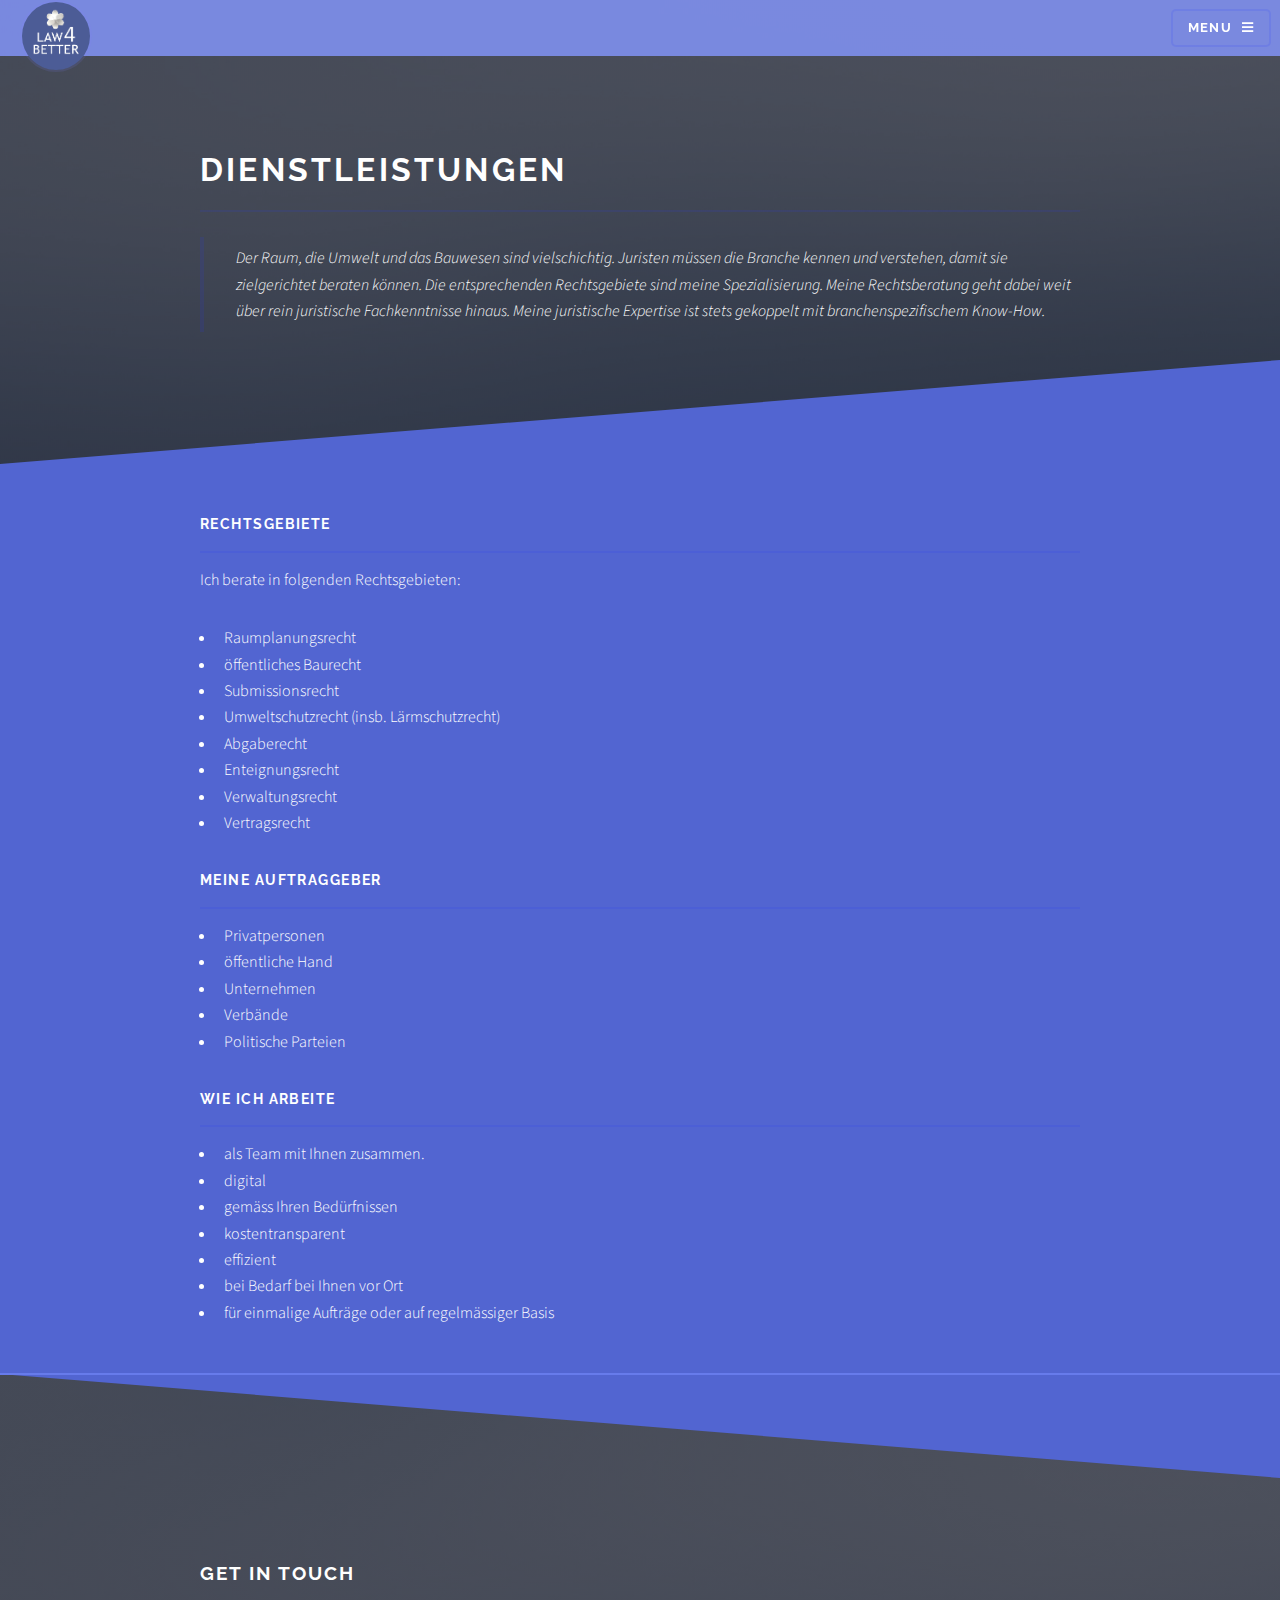
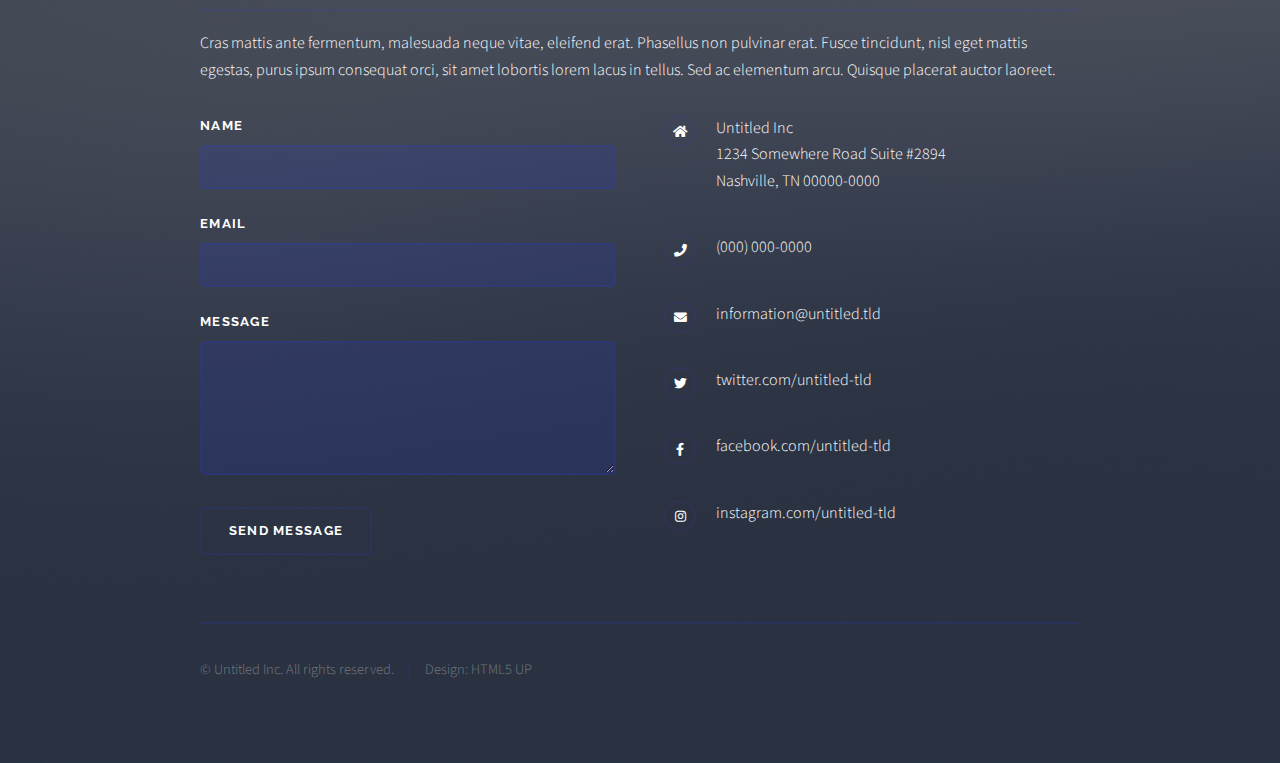
==== commit 4ae1c4af: "test2" ====
--- a/dienstleistungen.html
+++ b/dienstleistungen.html
@@ -49,7 +49,7 @@
 						<header>
 							<div class="inner">
 								<h2>Dienstleistungen</h2>
-								<p>Das fachspezialisierte Büro, welches Ihre komplexen Probleme löst.</p>
+								<blockquote>Der Raum, die Umwelt und das Bauwesen sind vielschichtig. Juristen müssen die Branche kennen und verstehen, damit sie zielgerichtet beraten können. Die entsprechenden Rechtsgebiete sind meine Spezialisierung. Meine Rechtsberatung geht dabei weit über rein juristische Fachkenntnisse hinaus. Meine juristische Expertise ist stets gekoppelt mit branchenspezifischem Know-How.</blockquote>
 							</div>
 						</header>
 
@@ -58,8 +58,8 @@
 								<div class="inner">
 
 									<h3 class="major">Rechtsgebiete</h3>
-									<p>Der Raum, die Umwelt und das Bauwesen sind vielschichtig insbesondere in rechtlicher Hinsicht. Juristen müssen die Branche kennen und verstehen, damit sie zielgerichtet beraten können. Die Branche und der entsprechenden Rechtsgebiete sind meine Spezialisierung. Meine Rechtsberatung geht dabei weit über rein juristische Fachkenntnisse hinaus. Meine juristische Expertise ist stets gekoppelt mit branchenspezifischem Know-How. 
-										<br /><br />Ich berate in folgenden Rechtsgebieten:
+									<p> 
+										Ich berate in folgenden Rechtsgebieten:
 									<ul>
 										<li>Raumplanungsrecht</li>
 										<li>öffentliches Baurecht</li>
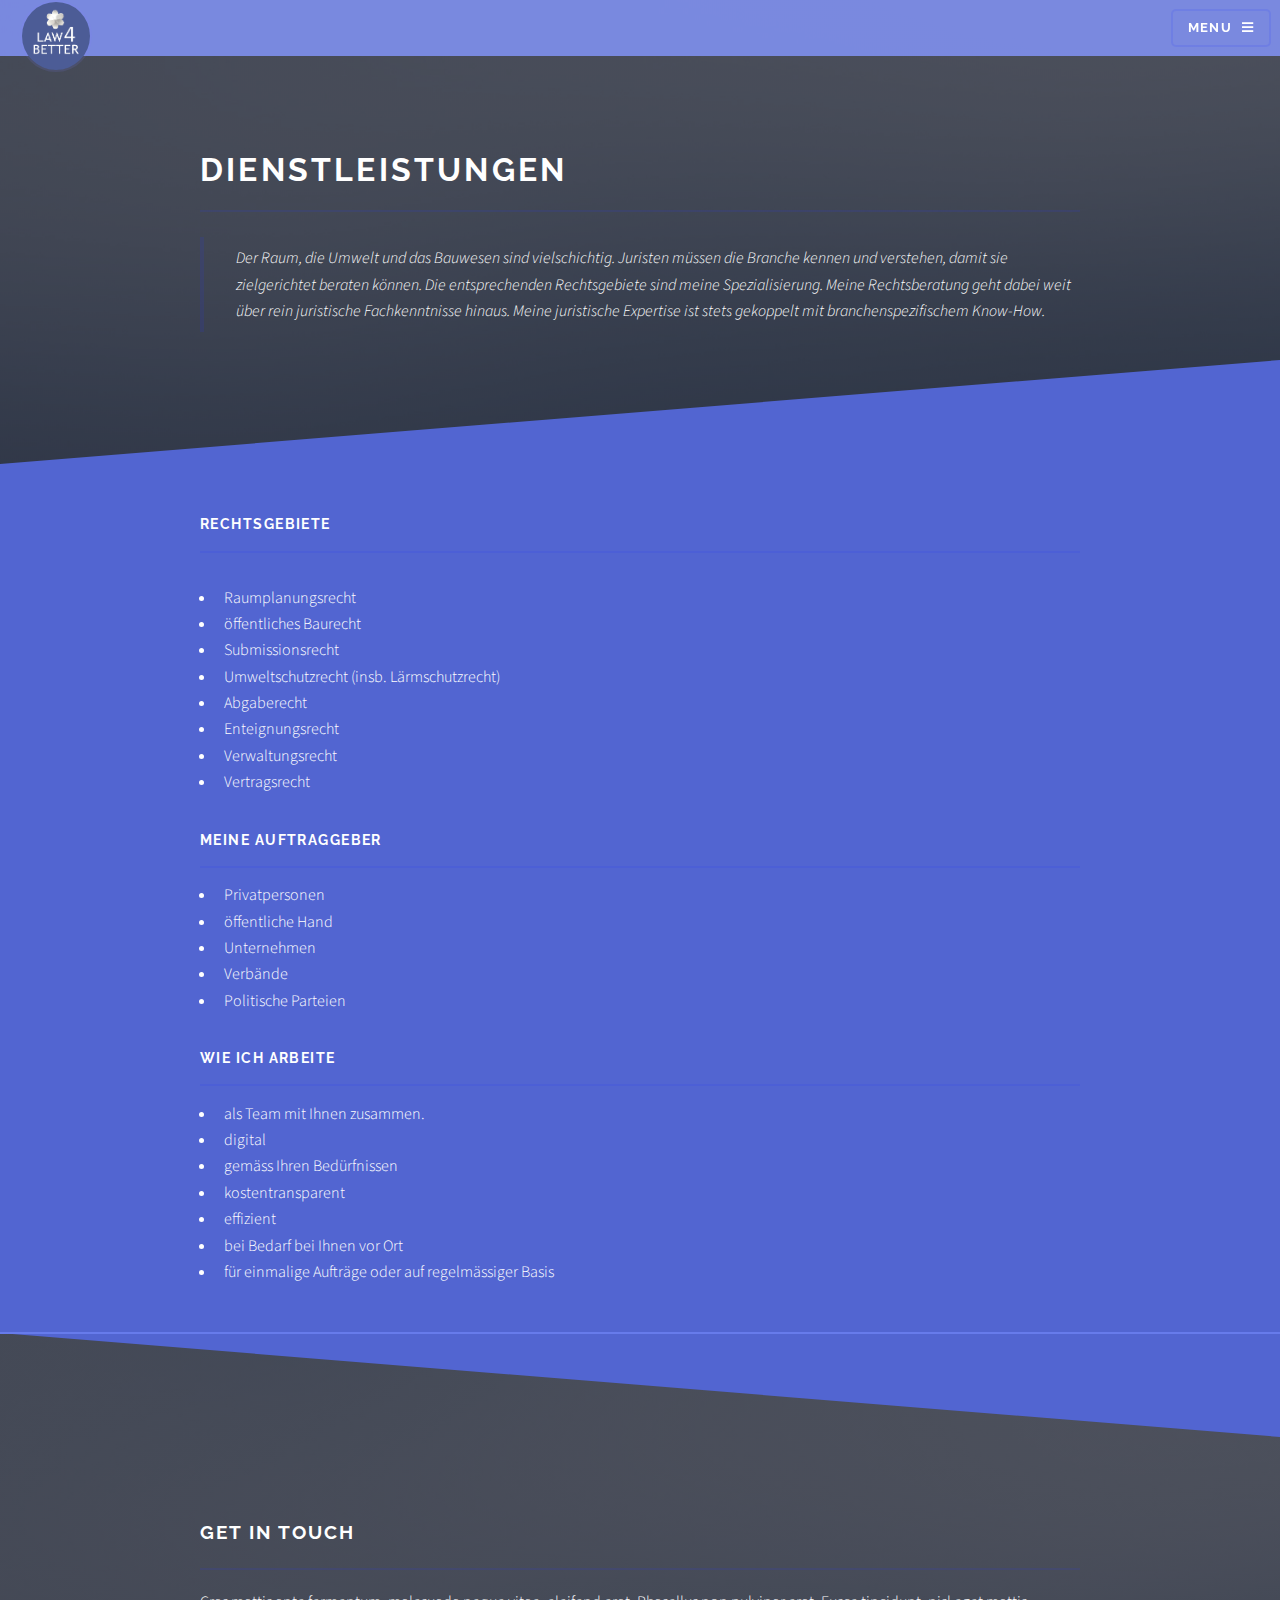
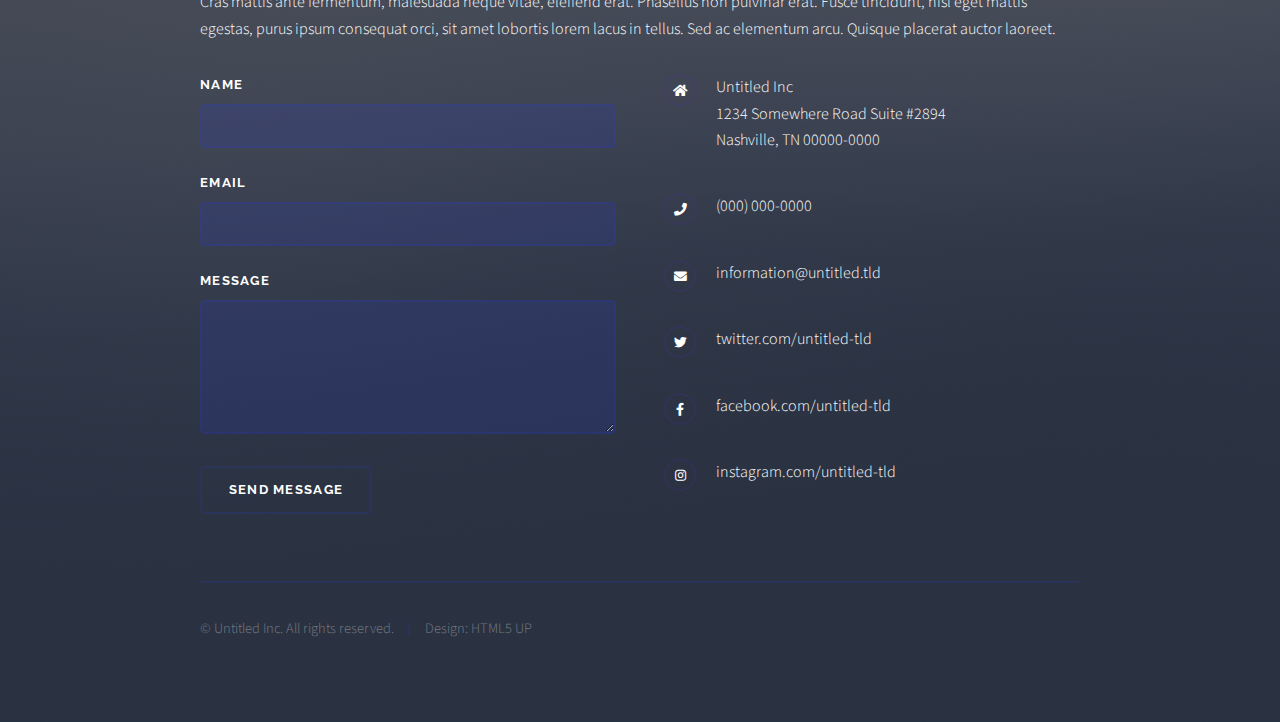
==== commit 8ddb95ad: "test3" ====
--- a/dienstleistungen.html
+++ b/dienstleistungen.html
@@ -59,7 +59,6 @@
 
 									<h3 class="major">Rechtsgebiete</h3>
 									<p> 
-										Ich berate in folgenden Rechtsgebieten:
 									<ul>
 										<li>Raumplanungsrecht</li>
 										<li>öffentliches Baurecht</li>
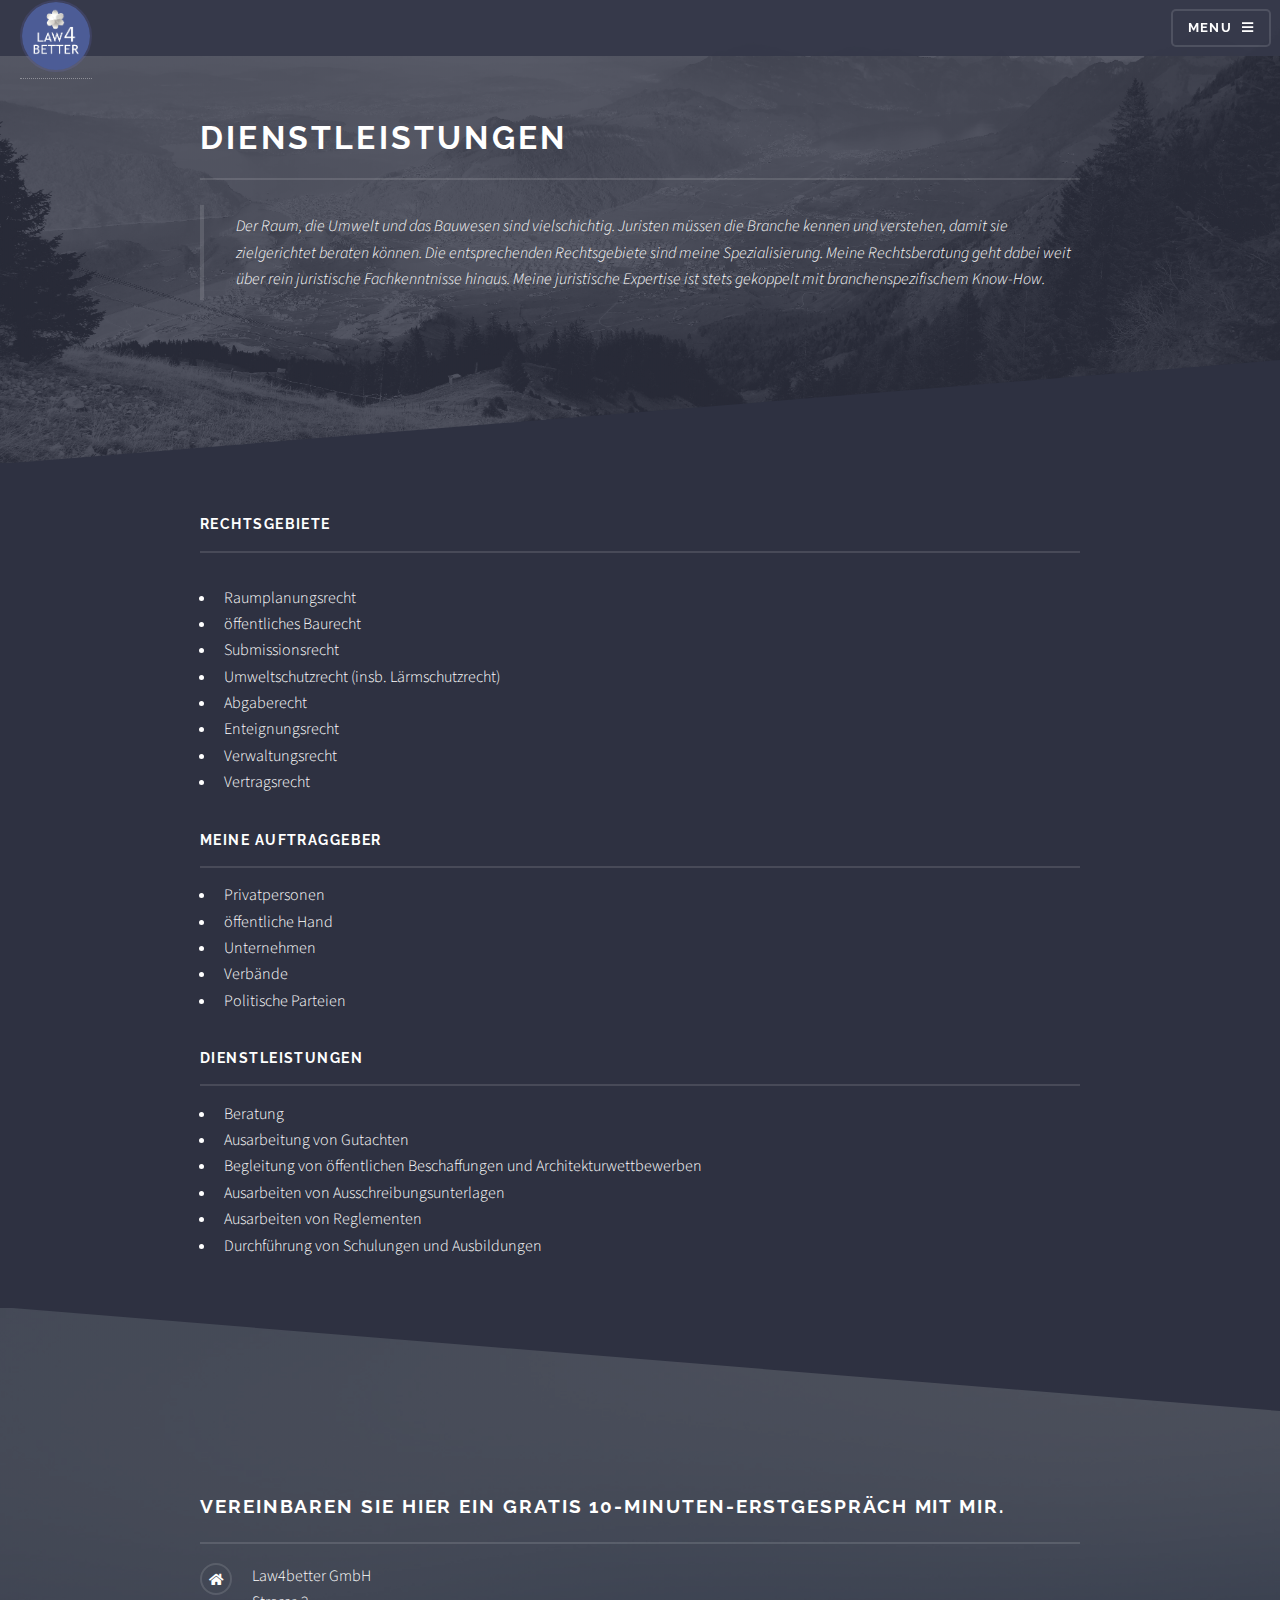
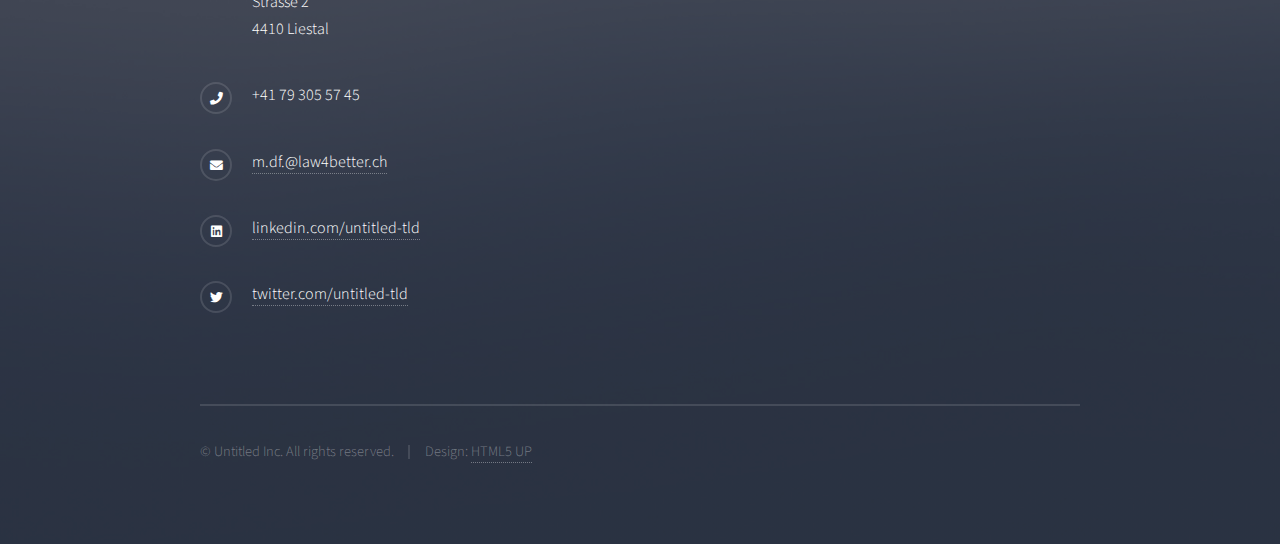
==== commit b4034e41: "test4" ====
--- a/dienstleistungen.html
+++ b/dienstleistungen.html
@@ -77,16 +77,15 @@
 										<li>Verbände</li>
 										<li>Politische Parteien</li>
 									</ul>
-									<h3 class="major">Wie ich arbeite</h3>
+									<h3 class="major">Dienstleistungen</h3>
 									
 									<ul>
-										<li>als Team mit Ihnen zusammen.</li>
-										<li>digital</li>
-										<li>gemäss Ihren Bedürfnissen</li>
-										<li>kostentransparent</li>
-										<li>effizient</li>
-										<li>bei Bedarf bei Ihnen vor Ort</li>
-										<li>für einmalige Aufträge oder auf regelmässiger Basis</li>
+										<li>Beratung</li>
+										<li>Ausarbeitung von Gutachten</li>
+										<li>Begleitung von öffentlichen Beschaffungen und Architekturwettbewerben</li>
+										<li>Ausarbeiten von Ausschreibungsunterlagen</li>
+										<li>Ausarbeiten von Reglementen</li>
+										<li>Durchführung von Schulungen und Ausbildungen</li>
 									</ul>
 									
 
@@ -96,46 +95,26 @@
 					</section>
 
 				<!-- Footer -->
-					<section id="footer">
-						<div class="inner">
-							<h2 class="major">Get in touch</h2>
-							<p>Cras mattis ante fermentum, malesuada neque vitae, eleifend erat. Phasellus non pulvinar erat. Fusce tincidunt, nisl eget mattis egestas, purus ipsum consequat orci, sit amet lobortis lorem lacus in tellus. Sed ac elementum arcu. Quisque placerat auctor laoreet.</p>
-							<form method="post" action="#">
-								<div class="fields">
-									<div class="field">
-										<label for="name">Name</label>
-										<input type="text" name="name" id="name" />
-									</div>
-									<div class="field">
-										<label for="email">Email</label>
-										<input type="email" name="email" id="email" />
-									</div>
-									<div class="field">
-										<label for="message">Message</label>
-										<textarea name="message" id="message" rows="4"></textarea>
-									</div>
-								</div>
-								<ul class="actions">
-									<li><input type="submit" value="Send Message" /></li>
-								</ul>
-							</form>
-							<ul class="contact">
-								<li class="icon solid fa-home">
-									Untitled Inc<br />
-									1234 Somewhere Road Suite #2894<br />
-									Nashville, TN 00000-0000
-								</li>
-								<li class="icon solid fa-phone">(000) 000-0000</li>
-								<li class="icon solid fa-envelope"><a href="#">information@untitled.tld</a></li>
+				<section id="footer">
+					<div class="inner">
+						<h2 class="major">Vereinbaren Sie <a href="kontakt.html">hier</a> ein gratis 10-Minuten-Erstgespräch mit mir.</h2>
+						
+						<ul class="contact">
+							<li class="icon solid fa-home">
+								Law4better GmbH<br />
+								Strasse 2<br />
+								4410 Liestal
+							</li>
+							<li class="icon solid fa-phone">+41 79 305 57 45</li>
+								<li class="icon solid fa-envelope"><a href="#">m.df.@law4better.ch</a></li>
+								<li class="icon brands fa-linkedin"><a href="#">linkedin.com/untitled-tld</a></li>
 								<li class="icon brands fa-twitter"><a href="#">twitter.com/untitled-tld</a></li>
-								<li class="icon brands fa-facebook-f"><a href="#">facebook.com/untitled-tld</a></li>
-								<li class="icon brands fa-instagram"><a href="#">instagram.com/untitled-tld</a></li>
-							</ul>
-							<ul class="copyright">
-								<li>&copy; Untitled Inc. All rights reserved.</li><li>Design: <a href="http://html5up.net">HTML5 UP</a></li>
-							</ul>
-						</div>
-					</section>
+						</ul>
+						<ul class="copyright">
+							<li>&copy; Untitled Inc. All rights reserved.</li><li>Design: <a href="http://html5up.net">HTML5 UP</a></li>
+						</ul>
+					</div>
+				</section>
 
 			</div>
 
--- a/assets/css/main.css
+++ b/assets/css/main.css
@@ -99,8 +99,8 @@
 	}
 
 	body {
-		background-color: #677beb;
-		background-image: linear-gradient(to top, rgba(115, 134, 241, 0.8), rgba(132, 148, 241, 0.8)), url("../../images/background1.jpg");
+		background-color: #2e3141;
+		background-image: linear-gradient(to top, rgba(46, 49, 65, 0.8), rgba(46, 49, 65, 0.8)), url("../../images/background1.jpg");
 		background-size: auto,
  cover;
 		background-attachment: fixed,
@@ -175,7 +175,7 @@
 		-webkit-transition: color 0.2s ease-in-out, border-bottom-color 0.2s ease-in-out;
 		-ms-transition: color 0.2s ease-in-out, border-bottom-color 0.2s ease-in-out;
 		transition: color 0.2s ease-in-out, border-bottom-color 0.2s ease-in-out;
-		border-bottom: dotted 1px (rgba(155, 161, 245, 0.125));
+		border-bottom: dotted 1px rgba(255, 255, 255, 0.35);
 		color: #ffffff;
 		text-decoration: none;
 	}
@@ -216,7 +216,7 @@
 				-ms-transition: background-color 0.2s ease-in-out;
 				transition: background-color 0.2s ease-in-out;
 				border-radius: 100%;
-				border: solid 2px rgba(37, 52, 253, 0.125);
+				border: solid 2px rgba(255, 255, 255, 0.125);
 				content: '\f105';
 				display: inline-block;
 				font-size: 1.25em;
@@ -230,7 +230,7 @@
 			}
 
 			a.special:not(.button):hover:before {
-				background-color: rgba(37, 52, 253, 0.125);
+				background-color: rgba(255, 255, 255, 0.025);
 			}
 
 			a.special:not(.button):active:before {
@@ -271,7 +271,7 @@
 
 		h1.major, h2.major, h3.major, h4.major, h5.major, h6.major {
 			padding-bottom: 1em;
-			border-bottom: solid 2px rgba(37, 52, 253, 0.125);
+			border-bottom: solid 2px rgba(255, 255, 255, 0.125);
 		}
 
 	h2 {
@@ -319,16 +319,16 @@
 	}
 
 	blockquote {
-		border-left: solid 4px rgba(37, 52, 253, 0.125);
+		border-left: solid 4px rgba(255, 255, 255, 0.125);
 		font-style: italic;
 		margin: 0 0 2em 0;
 		padding: 0.5em 0 0.5em 2em;
 	}
 
 	code {
-		background: rgba(37, 52, 253, 0.125);
+		background: rgba(255, 255, 255, 0.025);
 		border-radius: 5px;
-		border: solid 2px rgba(37, 52, 253, 0.125);
+		border: solid 2px rgba(255, 255, 255, 0.125);
 		font-family: "Courier New", monospace;
 		font-size: 0.9em;
 		margin: 0 0.25em;
@@ -351,7 +351,7 @@
 
 	hr {
 		border: 0;
-		border-bottom: solid 2px rgba(37, 52, 253, 0.125);
+		border-bottom: solid 2px rgba(255, 255, 255, 0.125);
 		margin: 2.5em 0;
 	}
 
@@ -2185,10 +2185,10 @@
 		-webkit-appearance: none;
 		-ms-appearance: none;
 		appearance: none;
-		background: rgba(37, 52, 253, 0.125);
+		background: rgba(255, 255, 255, 0.025);
 		border-radius: 5px;
 		border: none;
-		border: solid 2px rgba(37, 52, 253, 0.125);
+		border: solid 2px rgba(255, 255, 255, 0.125);
 		color: inherit;
 		display: block;
 		outline: 0;
@@ -2216,7 +2216,7 @@
 		}
 
 	select {
-		background-image: url("data:image/svg+xml;charset=utf8,%3Csvg xmlns='http://www.w3.org/2000/svg' width='40' height='40' preserveAspectRatio='none' viewBox='0 0 40 40'%3E%3Cpath d='M9.4,12.3l10.4,10.4l10.4-10.4c0.2-0.2,0.5-0.4,0.9-0.4c0.3,0,0.6,0.1,0.9,0.4l3.3,3.3c0.2,0.2,0.4,0.5,0.4,0.9 c0,0.4-0.1,0.6-0.4,0.9L20.7,31.9c-0.2,0.2-0.5,0.4-0.9,0.4c-0.3,0-0.6-0.1-0.9-0.4L4.3,17.3c-0.2-0.2-0.4-0.5-0.4-0.9 c0-0.4,0.1-0.6,0.4-0.9l3.3-3.3c0.2-0.2,0.5-0.4,0.9-0.4S9.1,12.1,9.4,12.3z' fill='rgba(37, 52, 253, 0.125)' /%3E%3C/svg%3E");
+		background-image: url("data:image/svg+xml;charset=utf8,%3Csvg xmlns='http://www.w3.org/2000/svg' width='40' height='40' preserveAspectRatio='none' viewBox='0 0 40 40'%3E%3Cpath d='M9.4,12.3l10.4,10.4l10.4-10.4c0.2-0.2,0.5-0.4,0.9-0.4c0.3,0,0.6,0.1,0.9,0.4l3.3,3.3c0.2,0.2,0.4,0.5,0.4,0.9 c0,0.4-0.1,0.6-0.4,0.9L20.7,31.9c-0.2,0.2-0.5,0.4-0.9,0.4c-0.3,0-0.6-0.1-0.9-0.4L4.3,17.3c-0.2-0.2-0.4-0.5-0.4-0.9 c0-0.4,0.1-0.6,0.4-0.9l3.3-3.3c0.2-0.2,0.5-0.4,0.9-0.4S9.1,12.1,9.4,12.3z' fill='rgba(255, 255, 255, 0.125)' /%3E%3C/svg%3E");
 		background-size: 1.25rem;
 		background-repeat: no-repeat;
 		background-position: calc(100% - 1rem) center;
@@ -2227,7 +2227,7 @@
 
 		select option {
 			color: #ffffff;
-			background: #4d63e2;
+			background: #2e3141;
 		}
 
 		select:focus::-ms-value {
@@ -2295,9 +2295,9 @@
 
 			input[type="checkbox"] + label:before,
 			input[type="radio"] + label:before {
-				background: rgba(109, 56, 233, 0.025);
+				background: rgba(255, 255, 255, 0.025);
 				border-radius: 5px;
-				border: solid 2px rgba(79, 49, 247, 0.125);
+				border: solid 2px rgba(255, 255, 255, 0.125);
 				content: '';
 				display: inline-block;
 				font-size: 0.8em;
@@ -2315,7 +2315,7 @@
 			background: #ffffff;
 			border-color: #ffffff;
 			content: '\f00c';
-			color: #0e29c2;
+			color: #2e3141;
 		}
 
 		input[type="checkbox"]:focus + label:before,
@@ -2332,22 +2332,22 @@
 	}
 
 	::-webkit-input-placeholder {
-		color: rgba(91, 52, 231, 0.35) !important;
+		color: rgba(255, 255, 255, 0.35) !important;
 		opacity: 1.0;
 	}
 
 	:-moz-placeholder {
-		color: rgba(48, 51, 235, 0.35) !important;
+		color: rgba(255, 255, 255, 0.35) !important;
 		opacity: 1.0;
 	}
 
 	::-moz-placeholder {
-		color: rgba(74, 57, 235, 0.35) !important;
+		color: rgba(255, 255, 255, 0.35) !important;
 		opacity: 1.0;
 	}
 
 	:-ms-input-placeholder {
-		color: rgba(36, 49, 221, 0.35) !important;
+		color: rgba(255, 255, 255, 0.35) !important;
 		opacity: 1.0;
 	}
 
@@ -2355,7 +2355,7 @@
 
 	.box {
 		border-radius: 5px;
-		border: solid 2px rgba(50, 36, 250, 0.125);
+		border: solid 2px rgba(255, 255, 255, 0.125);
 		margin-bottom: 2em;
 		padding: 1.5em;
 	}
@@ -2491,7 +2491,7 @@
 		}
 
 			ul.alt li {
-				border-top: solid 1px rgba(37, 52, 253, 0.125);
+				border-top: solid 1px rgba(255, 255, 255, 0.125);
 				padding: 0.5em 0;
 			}
 
@@ -2686,7 +2686,7 @@
 
 			ul.contact li:before {
 				border-radius: 100%;
-				border: solid 2px rgba(99, 37, 214, 0.125);
+				border: solid 2px rgba(255, 255, 255, 0.125);
 				display: inline-block;
 				font-size: 0.8em;
 				height: 2.5em;
@@ -2741,11 +2741,11 @@
 			}
 
 				ul.pagination li > .page:hover {
-					background-color: rgba(79, 47, 221, 0.025);
+					background-color: rgba(255, 255, 255, 0.025);
 				}
 
 				ul.pagination li > .page.active {
-					background-color: #2551f0;
+					background-color: #4c5c96;
 				}
 
 			ul.pagination li:first-child {
@@ -2793,13 +2793,13 @@
 	}
 
 		table tbody tr {
-			border: solid 1px rgba(37, 52, 253, 0.125);
+			border: solid 1px rgba(255, 255, 255, 0.125);
 			border-left: 0;
 			border-right: 0;
 		}
 
 			table tbody tr:nth-child(2n + 1) {
-				background-color: rgba(37, 52, 253, 0.125);
+				background-color: rgba(255, 255, 255, 0.025);
 			}
 
 		table td {
@@ -2815,11 +2815,11 @@
 		}
 
 		table thead {
-			border-bottom: solid 2px rgba(37, 52, 253, 0.125);
+			border-bottom: solid 2px rgba(255, 255, 255, 0.125);
 		}
 
 		table tfoot {
-			border-top: solid 2px rgba(37, 52, 253, 0.125);
+			border-top: solid 2px rgba(255, 255, 255, 0.125);
 		}
 
 		table.alt {
@@ -2827,7 +2827,7 @@
 		}
 
 			table.alt tbody tr td {
-				border: solid 1px rgba(37, 52, 253, 0.125);
+				border: solid 1px rgba(255, 255, 255, 0.125);
 				border-left-width: 0;
 				border-top-width: 0;
 			}
@@ -2866,7 +2866,7 @@
 		background-color: transparent;
 		border-radius: 5px;
 		border: 0;
-		box-shadow: inset 0 0 0 2px rgba(37, 52, 253, 0.125);
+		box-shadow: inset 0 0 0 2px rgba(255, 255, 255, 0.125);
 		color: #ffffff !important;
 		cursor: pointer;
 		display: inline-block;
@@ -2888,7 +2888,7 @@
 		input[type="button"]:hover,
 		button:hover,
 		.button:hover {
-			background-color: rgba(37, 52, 253, 0.125);
+			background-color: rgba(255, 255, 255, 0.025);
 		}
 
 		input[type="submit"]:active,
@@ -3076,7 +3076,7 @@
 		-webkit-transition: background-color 0.2s ease-in-out;
 		-ms-transition: background-color 0.2s ease-in-out;
 		transition: background-color 0.2s ease-in-out;
-		background-color: rgba(124, 140, 231, 0.95);
+		background-color: rgba(53, 56, 73, 0.95);
 		height: 3.5em;
 		left: 0;
 		line-height: 3.5em;
@@ -3102,6 +3102,7 @@
 			#header h1 a {
 				border: 0;
 			}
+
 			#header .logo {
 				-moz-transition: opacity 2s ease, -moz-transform 1s ease;
 				-webkit-transition: opacity 2s ease, -webkit-transform 1s ease;
@@ -3127,9 +3128,8 @@
 					width: 2.25em;
 	
 				}
-	
-		
-			#header nav {
+
+		#header nav {
 			font-family: Raleway, Helvetica, sans-serif;
 			font-size: 0.8em;
 			font-weight: 700;
@@ -3160,7 +3160,7 @@
 					-ms-transition: background-color 0.2s ease-in-out;
 					transition: background-color 0.2s ease-in-out;
 					border-radius: 5px;
-					box-shadow: inset 0 0 0 2px rgba(37, 52, 253, 0.125);
+					box-shadow: inset 0 0 0 2px rgba(255, 255, 255, 0.125);
 					padding: 0 1.35em;
 				}
 
@@ -3183,7 +3183,7 @@
 					}
 
 					#header nav a[href="#menu"]:hover {
-						background-color: rgba(37, 52, 253, 0.125);
+						background-color: rgba(255, 255, 255, 0.025);
 					}
 
 					#header nav a[href="#menu"]:active {
@@ -3283,8 +3283,8 @@
 		-webkit-user-select: none;
 		-ms-user-select: none;
 		user-select: none;
-		-webkit-tap-highlight-color: rgba(83, 56, 240, 0);
-		background: rgba(40, 66, 214, 0.8);
+		-webkit-tap-highlight-color: rgba(0, 0, 0, 0);
+		background: rgba(46, 49, 65, 0.8);
 		cursor: default;
 		height: 100%;
 		left: 0;
@@ -3317,7 +3317,7 @@
 		}
 
 		#menu h2 {
-			border-bottom: solid 2px rgba(37, 52, 253, 0.125);
+			border-bottom: solid 2px rgba(255, 255, 255, 0.125);
 			padding-bottom: 1em;
 		}
 
@@ -3456,7 +3456,7 @@
 			-ms-filter: blur(0);
 			filter: blur(0);
 			opacity: 1;
-			border-bottom: solid 2px rgba(66, 105, 231, 0.125);
+			border-bottom: solid 2px rgba(255, 255, 255, 0.125);
 			font-size: 2.25em;
 			margin-bottom: 0.8em;
 			padding-bottom: 0.4em;
@@ -3492,8 +3492,8 @@
 
 			#banner {
 				padding: 7em 0 8.25em 0 ;
-				background-color: #6075eb;
-				background-image: linear-gradient(to top, rgba(46, 49, 65, 0.8), rgba(46, 49, 65, 0.8)), url("../../images/background1.jpg");
+				background-color: #2e3141;
+				background-image: linear-gradient(to top, rgba(46, 49, 65, 0.8), rgba(46, 49, 65, 0.8)), url("../../images/bg.jpg");
 				background-size: auto,
  cover;
 				background-position: center,
@@ -3585,7 +3585,7 @@
 		}
 
 		#wrapper > header h2 {
-			border-bottom: solid 2px rgba(37, 52, 253, 0.125);
+			border-bottom: solid 2px rgba(255, 255, 255, 0.125);
 			font-size: 2em;
 			margin-bottom: 0.8em;
 			padding-bottom: 0.4em;
@@ -3603,9 +3603,9 @@
 	@media screen and (max-width: 1280px) {
 
 		#wrapper > header {
-			padding: 9em 0 6.25em 0 ;
-			background-color: #3345ac;
-			background-image: linear-gradient(to top, rgba(46, 49, 65, 0.8), rgba(46, 49, 65, 0.8)), url("../../images/bg.jpg");
+			padding: 7em 0 8.25em 0  ;
+			background-color: #2e3141;
+			background-image: linear-gradient(to top, rgba(46, 49, 65, 0.8), rgba(46, 49, 65, 0.8)), url("../../images/background1.jpg");
 			background-size: auto,
  cover;
 			background-position: center,
@@ -3652,23 +3652,21 @@
 	}
 
 	.wrapper {
-		background-color: #5265d1;
+		background-color: #2e3141;
 		margin: 6.5em 0;
 		position: relative;
 	}
 
 		.wrapper:before, .wrapper:after {
-			background-image: url("data:image/svg+xml;charset=utf8,%3Csvg xmlns='http://www.w3.org/2000/svg' width='100' height='100' viewBox='0 0 100 100' preserveAspectRatio='none'%3E%3Cpolygon points='0,100 100,0 100,100' style='fill:%235265d1%3B' /%3E%3C/svg%3E");
+			background-image: url("data:image/svg+xml;charset=utf8,%3Csvg xmlns='http://www.w3.org/2000/svg' width='100' height='100' viewBox='0 0 100 100' preserveAspectRatio='none'%3E%3Cpolygon points='0,100 100,0 100,100' style='fill:%232e3141%3B' /%3E%3C/svg%3E");
 		}
 
 		.wrapper:before {
-			box-shadow: inset 0 -1px 0 0 #Tenum Management AG
-Grammetstrasse 14
-4410 Liestal, 0 1px 0 0 #677beb;
+			box-shadow: inset 0 -1px 0 0 #2e3141, 0 1px 0 0 #2e3141;
 		}
 
 		.wrapper:after {
-			box-shadow: inset 0 -1px 0 0 #677beb, 0 1px 0 0 #677beb;
+			box-shadow: inset 0 -1px 0 0 #2e3141, 0 1px 0 0 #2e3141;
 		}
 
 		.wrapper:before, .wrapper:after {
@@ -3716,7 +3714,7 @@
 		}
 
 		.wrapper.style2 {
-			background-color: #6a7deb;
+			background-color: #353849;
 		}
 
 			.wrapper.style2:before, .wrapper.style2:after {
@@ -3732,7 +3730,7 @@
 			}
 
 		.wrapper.style3 {
-			background-color: #687cf0;
+			background-color: #3d4051;
 		}
 
 			.wrapper.style3:before, .wrapper.style3:after {
@@ -3748,7 +3746,7 @@
 			}
 
 		.wrapper.style4 {
-			background-color: #697ef5;
+			background-color: #454858;
 		}
 
 			.wrapper.style4:before, .wrapper.style4:after {
@@ -3756,15 +3754,15 @@
 			}
 
 			.wrapper.style4:before {
-				box-shadow: inset 0 -1px 0 0 #697ef5, 0 1px 0 0 #697ef5;
+				box-shadow: inset 0 -1px 0 0 #454858, 0 1px 0 0 #454858;
 			}
 
 			.wrapper.style4:after {
-				box-shadow: inset 0 -1px 0 0 #697ef5, 0 1px 0 0 #697ef5;
+				box-shadow: inset 0 -1px 0 0 #454858, 0 1px 0 0 #454858;
 			}
 
 		.wrapper.style5 {
-			background-color: #697ef5;
+			background-color: #4d5060;
 		}
 
 			.wrapper.style5:before, .wrapper.style5:after {
@@ -4068,7 +4066,7 @@
 		}
 
 		#footer .inner .copyright {
-			border-top: solid 2px rgba(37, 52, 253, 0.125);
+			border-top: solid 2px rgba(255, 255, 255, 0.125);
 			list-style: none;
 			margin: 4em 0 2em 0;
 			padding: 2em 0 0 0;
@@ -4076,7 +4074,7 @@
 		}
 
 			#footer .inner .copyright li {
-				border-left: solid 2px rgba(37, 52, 253, 0.125);
+				border-left: solid 2px rgba(255, 255, 255, 0.125);
 				color: rgba(255, 255, 255, 0.35);
 				display: inline-block;
 				font-size: 0.9em;
@@ -4099,7 +4097,7 @@
 	@media screen and (max-width: 1280px) {
 
 		#footer {
-			background-color: #697ef5;
+			background-color: #2e3141;
 			background-image: linear-gradient(to top, rgba(46, 49, 65, 0.8), rgba(46, 49, 65, 0.8)), url("../../images/bg.jpg");
 			background-size: auto,
  cover;
--- a/assets/css/noscript.css
+++ b/assets/css/noscript.css
@@ -1,7 +1,7 @@
-/*
-	Solid State by HTML5 UP
-	html5up.net | @ajlkn
-	Free for personal and commercial use under the CCA 3.0 license (html5up.net/license)
+/*
+	Solid State by HTML5 UP
+	html5up.net | @ajlkn
+	Free for personal and commercial use under the CCA 3.0 license (html5up.net/license)
 */
 
 /* Banner */
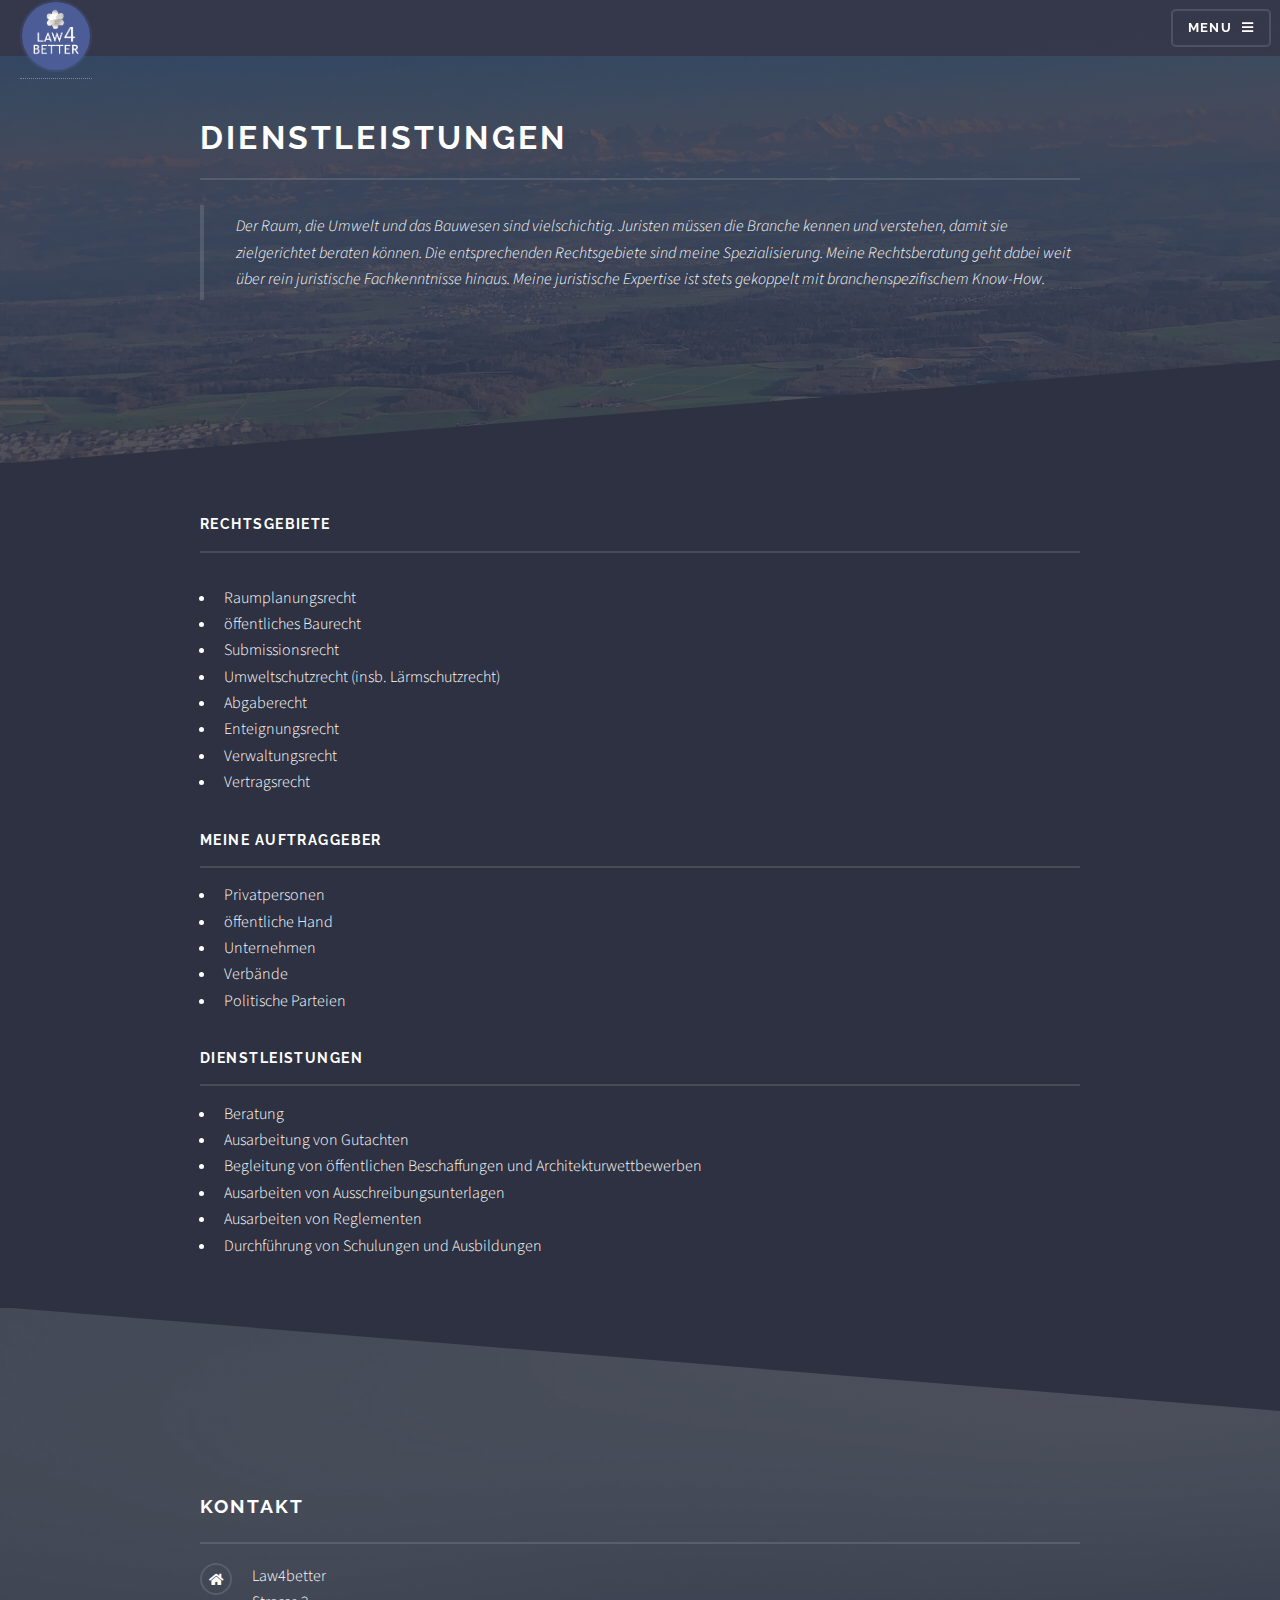
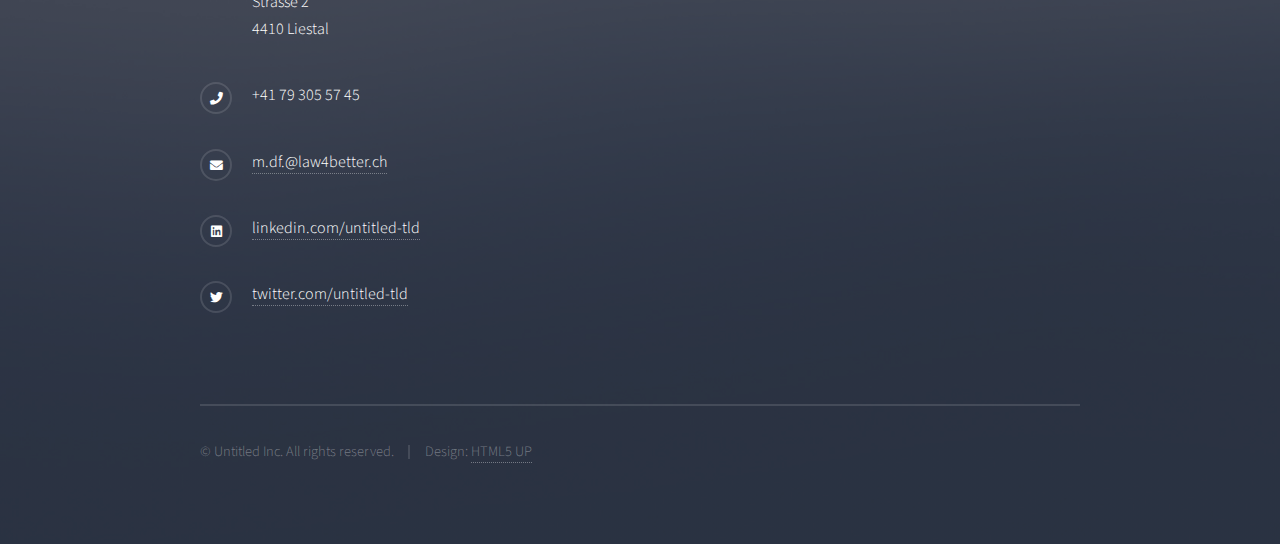
==== commit c4d56416: "upl5" ====
--- a/dienstleistungen.html
+++ b/dienstleistungen.html
@@ -97,18 +97,18 @@
 				<!-- Footer -->
 				<section id="footer">
 					<div class="inner">
-						<h2 class="major">Vereinbaren Sie <a href="kontakt.html">hier</a> ein gratis 10-Minuten-Erstgespräch mit mir.</h2>
+						<h2 class="major">Kontakt</h2>
 						
 						<ul class="contact">
 							<li class="icon solid fa-home">
-								Law4better GmbH<br />
+								Law4better<br />
 								Strasse 2<br />
 								4410 Liestal
 							</li>
 							<li class="icon solid fa-phone">+41 79 305 57 45</li>
-								<li class="icon solid fa-envelope"><a href="#">m.df.@law4better.ch</a></li>
-								<li class="icon brands fa-linkedin"><a href="#">linkedin.com/untitled-tld</a></li>
-								<li class="icon brands fa-twitter"><a href="#">twitter.com/untitled-tld</a></li>
+							<li class="icon solid fa-envelope"><a href="#">m.df.@law4better.ch</a></li>
+							<li class="icon brands fa-linkedin"><a href="#">linkedin.com/untitled-tld</a></li>
+							<li class="icon brands fa-twitter"><a href="#">twitter.com/untitled-tld</a></li>
 						</ul>
 						<ul class="copyright">
 							<li>&copy; Untitled Inc. All rights reserved.</li><li>Design: <a href="http://html5up.net">HTML5 UP</a></li>
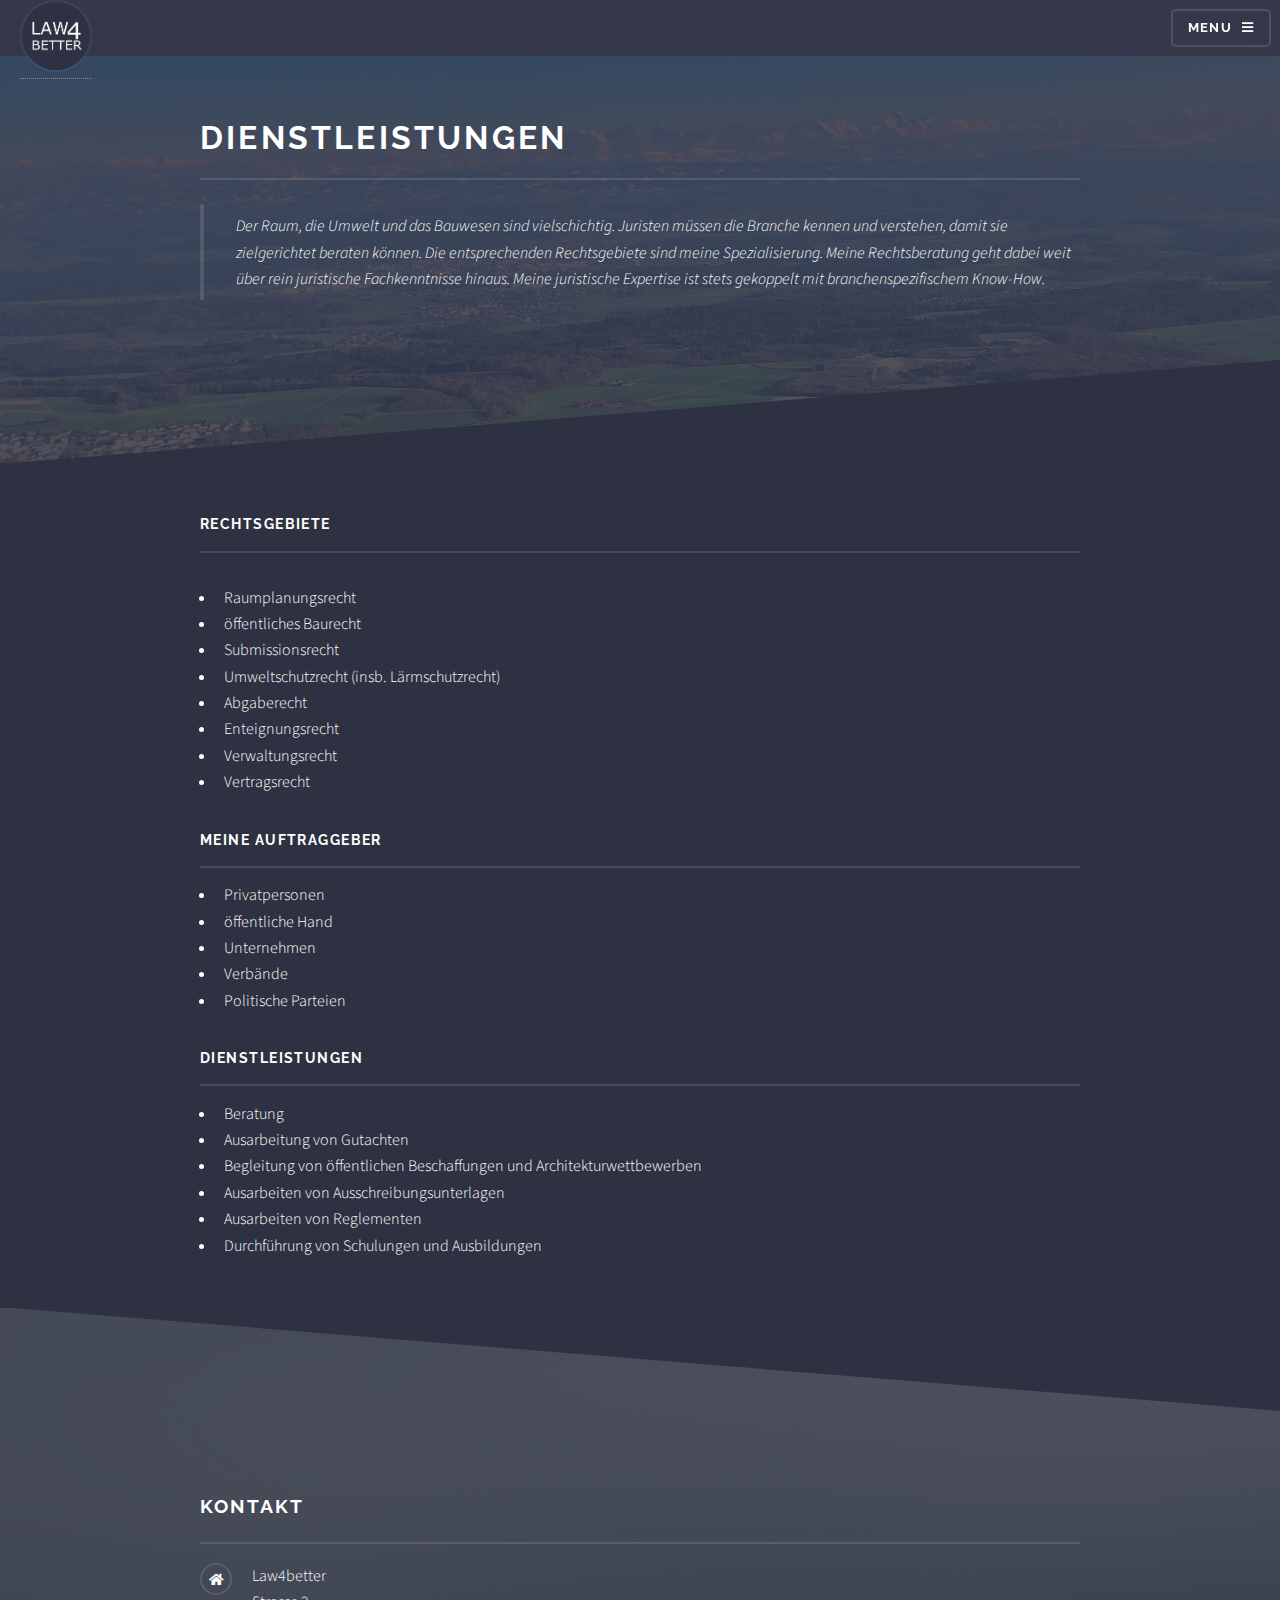
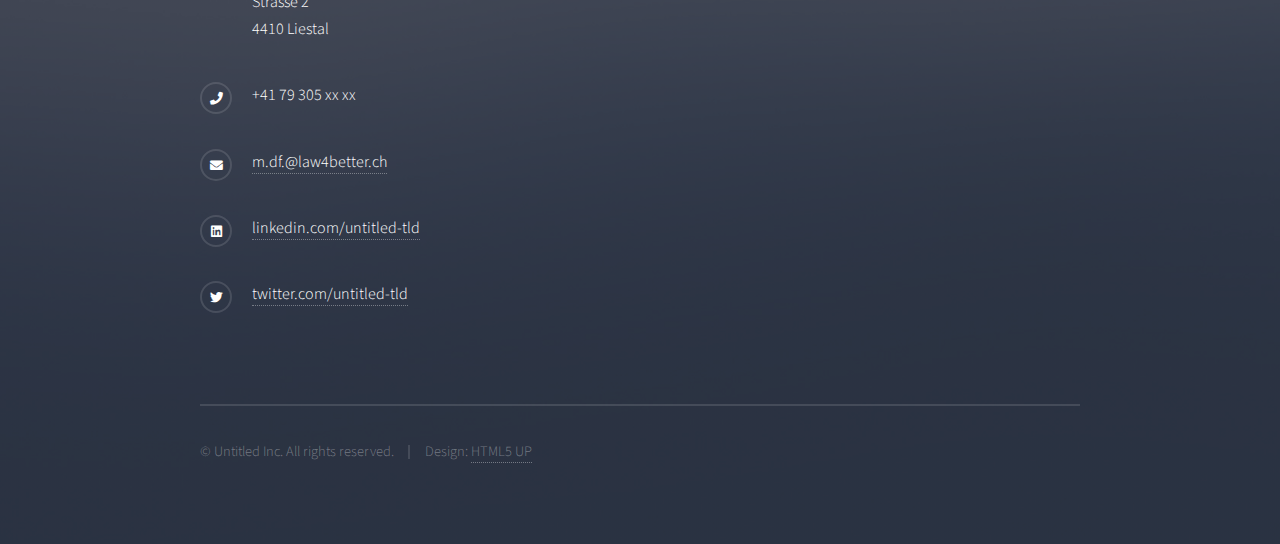
==== commit 946c06b0: "upl7" ====
--- a/dienstleistungen.html
+++ b/dienstleistungen.html
@@ -105,7 +105,7 @@
 								Strasse 2<br />
 								4410 Liestal
 							</li>
-							<li class="icon solid fa-phone">+41 79 305 57 45</li>
+							<li class="icon solid fa-phone">+41 79 305 xx xx</li>
 							<li class="icon solid fa-envelope"><a href="#">m.df.@law4better.ch</a></li>
 							<li class="icon brands fa-linkedin"><a href="#">linkedin.com/untitled-tld</a></li>
 							<li class="icon brands fa-twitter"><a href="#">twitter.com/untitled-tld</a></li>
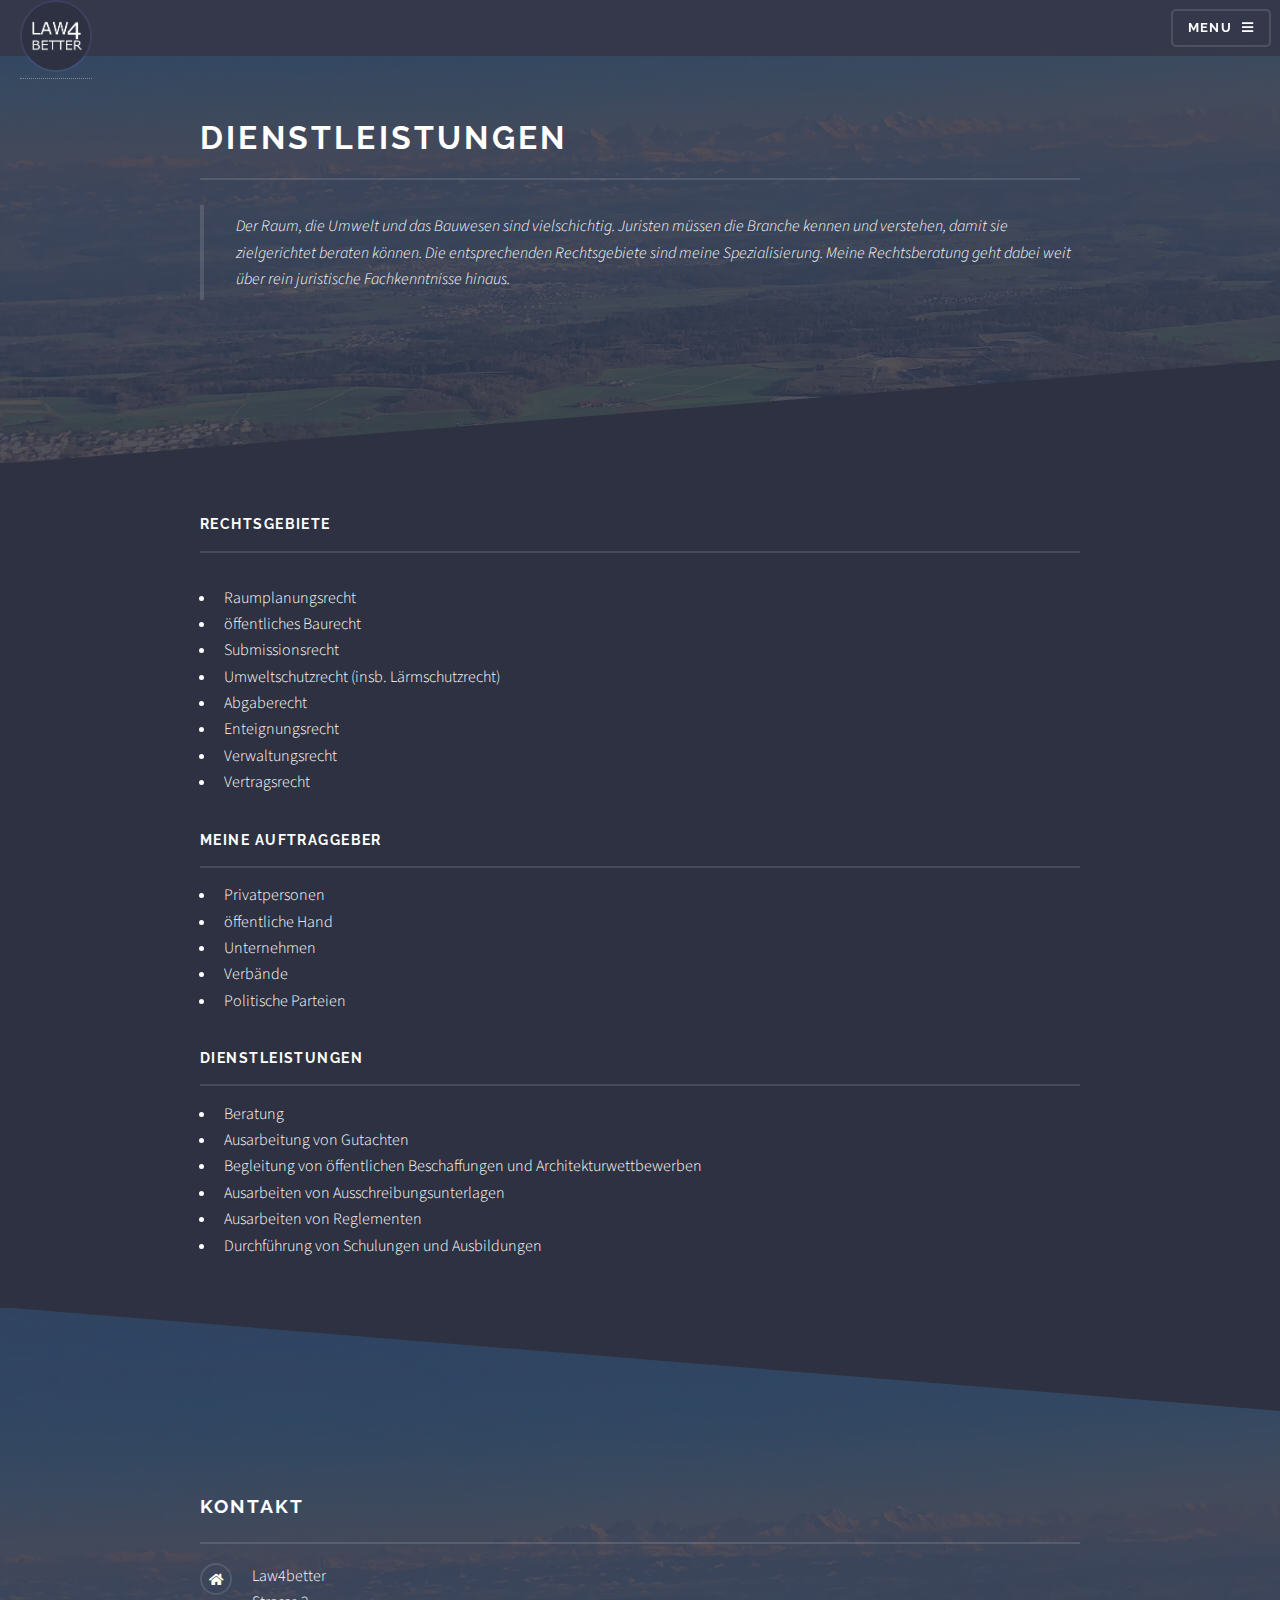
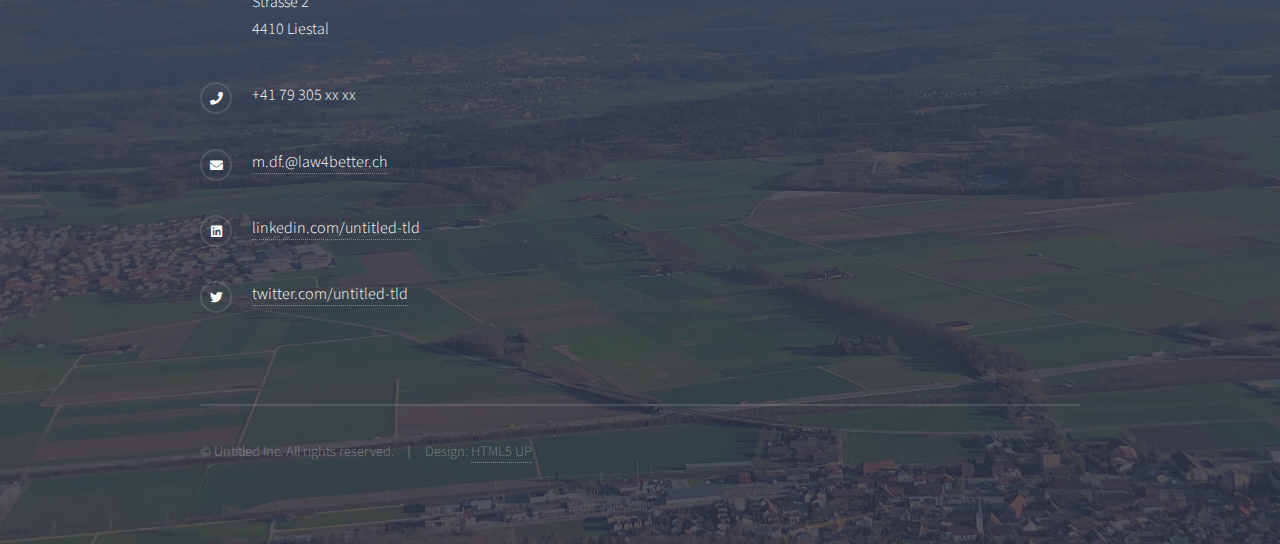
==== commit 50a075f0: "2" ====
--- a/dienstleistungen.html
+++ b/dienstleistungen.html
@@ -49,7 +49,7 @@
 						<header>
 							<div class="inner">
 								<h2>Dienstleistungen</h2>
-								<blockquote>Der Raum, die Umwelt und das Bauwesen sind vielschichtig. Juristen müssen die Branche kennen und verstehen, damit sie zielgerichtet beraten können. Die entsprechenden Rechtsgebiete sind meine Spezialisierung. Meine Rechtsberatung geht dabei weit über rein juristische Fachkenntnisse hinaus. Meine juristische Expertise ist stets gekoppelt mit branchenspezifischem Know-How.</blockquote>
+								<blockquote>Der Raum, die Umwelt und das Bauwesen sind vielschichtig. Juristen müssen die Branche kennen und verstehen, damit sie zielgerichtet beraten können. Die entsprechenden Rechtsgebiete sind meine Spezialisierung. Meine Rechtsberatung geht dabei weit über rein juristische Fachkenntnisse hinaus.</blockquote>
 							</div>
 						</header>
 
--- a/assets/css/main.css
+++ b/assets/css/main.css
@@ -3493,7 +3493,7 @@
 			#banner {
 				padding: 7em 0 8.25em 0 ;
 				background-color: #2e3141;
-				background-image: linear-gradient(to top, rgba(46, 49, 65, 0.8), rgba(46, 49, 65, 0.8)), url("../../images/bg.jpg");
+				background-image: linear-gradient(to top, rgba(46, 49, 65, 0.8), rgba(46, 49, 65, 0.8)), url("../../images/background1.jpg");
 				background-size: auto,
  cover;
 				background-position: center,
@@ -4098,7 +4098,7 @@
 
 		#footer {
 			background-color: #2e3141;
-			background-image: linear-gradient(to top, rgba(46, 49, 65, 0.8), rgba(46, 49, 65, 0.8)), url("../../images/bg.jpg");
+			background-image: linear-gradient(to top, rgba(46, 49, 65, 0.8), rgba(46, 49, 65, 0.8)), url("../../images/background1.jpg");
 			background-size: auto,
  cover;
 			background-position: center,
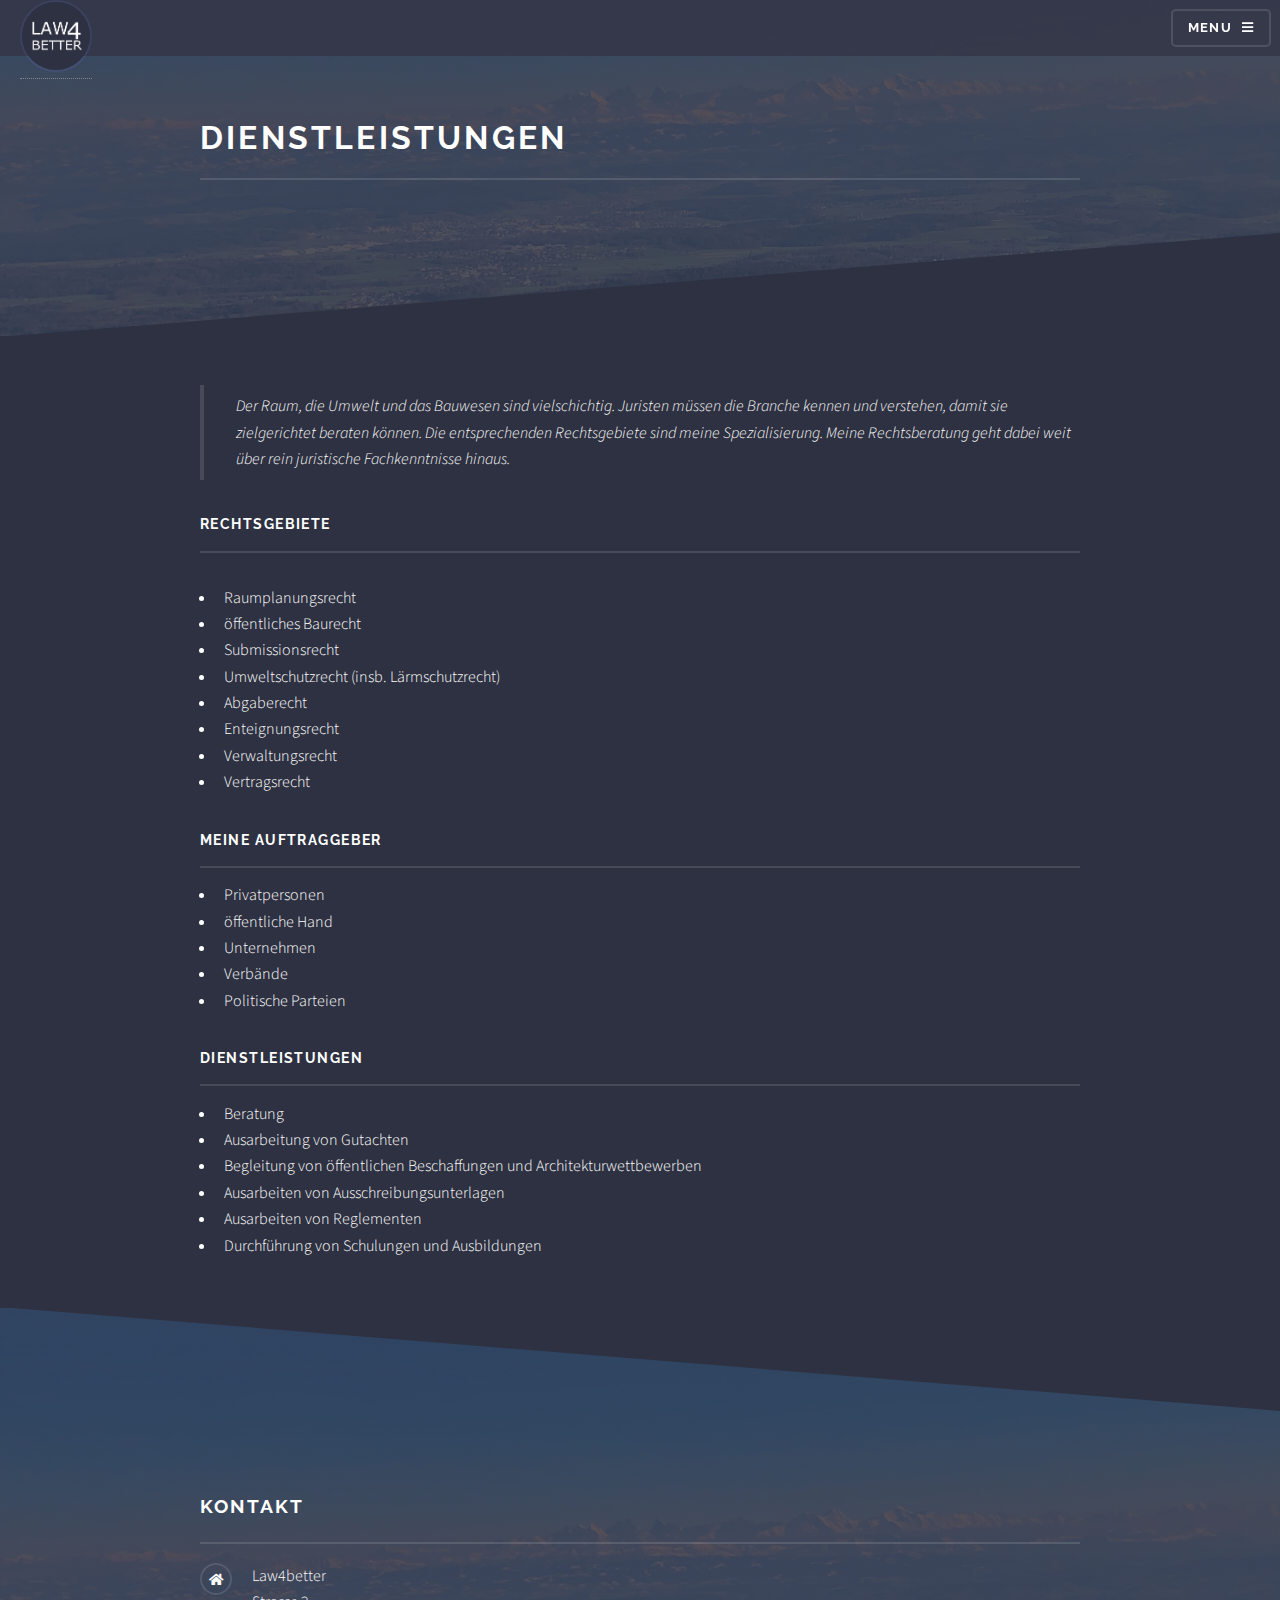
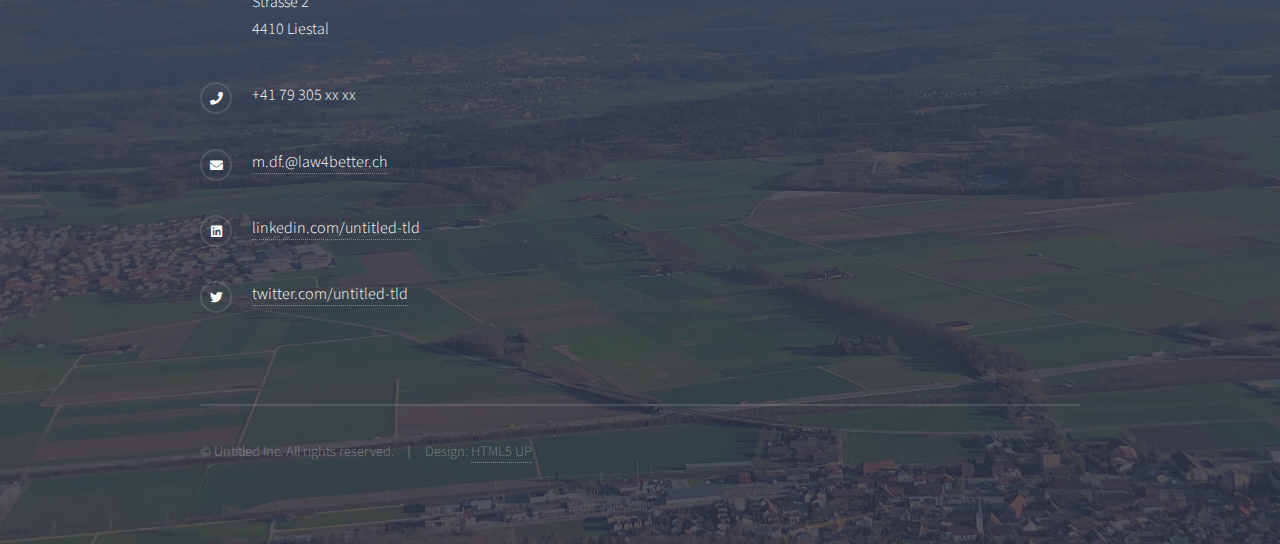
==== commit 86e8503c: "up4" ====
--- a/dienstleistungen.html
+++ b/dienstleistungen.html
@@ -49,7 +49,7 @@
 						<header>
 							<div class="inner">
 								<h2>Dienstleistungen</h2>
-								<blockquote>Der Raum, die Umwelt und das Bauwesen sind vielschichtig. Juristen müssen die Branche kennen und verstehen, damit sie zielgerichtet beraten können. Die entsprechenden Rechtsgebiete sind meine Spezialisierung. Meine Rechtsberatung geht dabei weit über rein juristische Fachkenntnisse hinaus.</blockquote>
+								
 							</div>
 						</header>
 
@@ -57,6 +57,7 @@
 							<div class="wrapper">
 								<div class="inner">
 
+									<blockquote>Der Raum, die Umwelt und das Bauwesen sind vielschichtig. Juristen müssen die Branche kennen und verstehen, damit sie zielgerichtet beraten können. Die entsprechenden Rechtsgebiete sind meine Spezialisierung. Meine Rechtsberatung geht dabei weit über rein juristische Fachkenntnisse hinaus.</blockquote>
 									<h3 class="major">Rechtsgebiete</h3>
 									<p> 
 									<ul>
